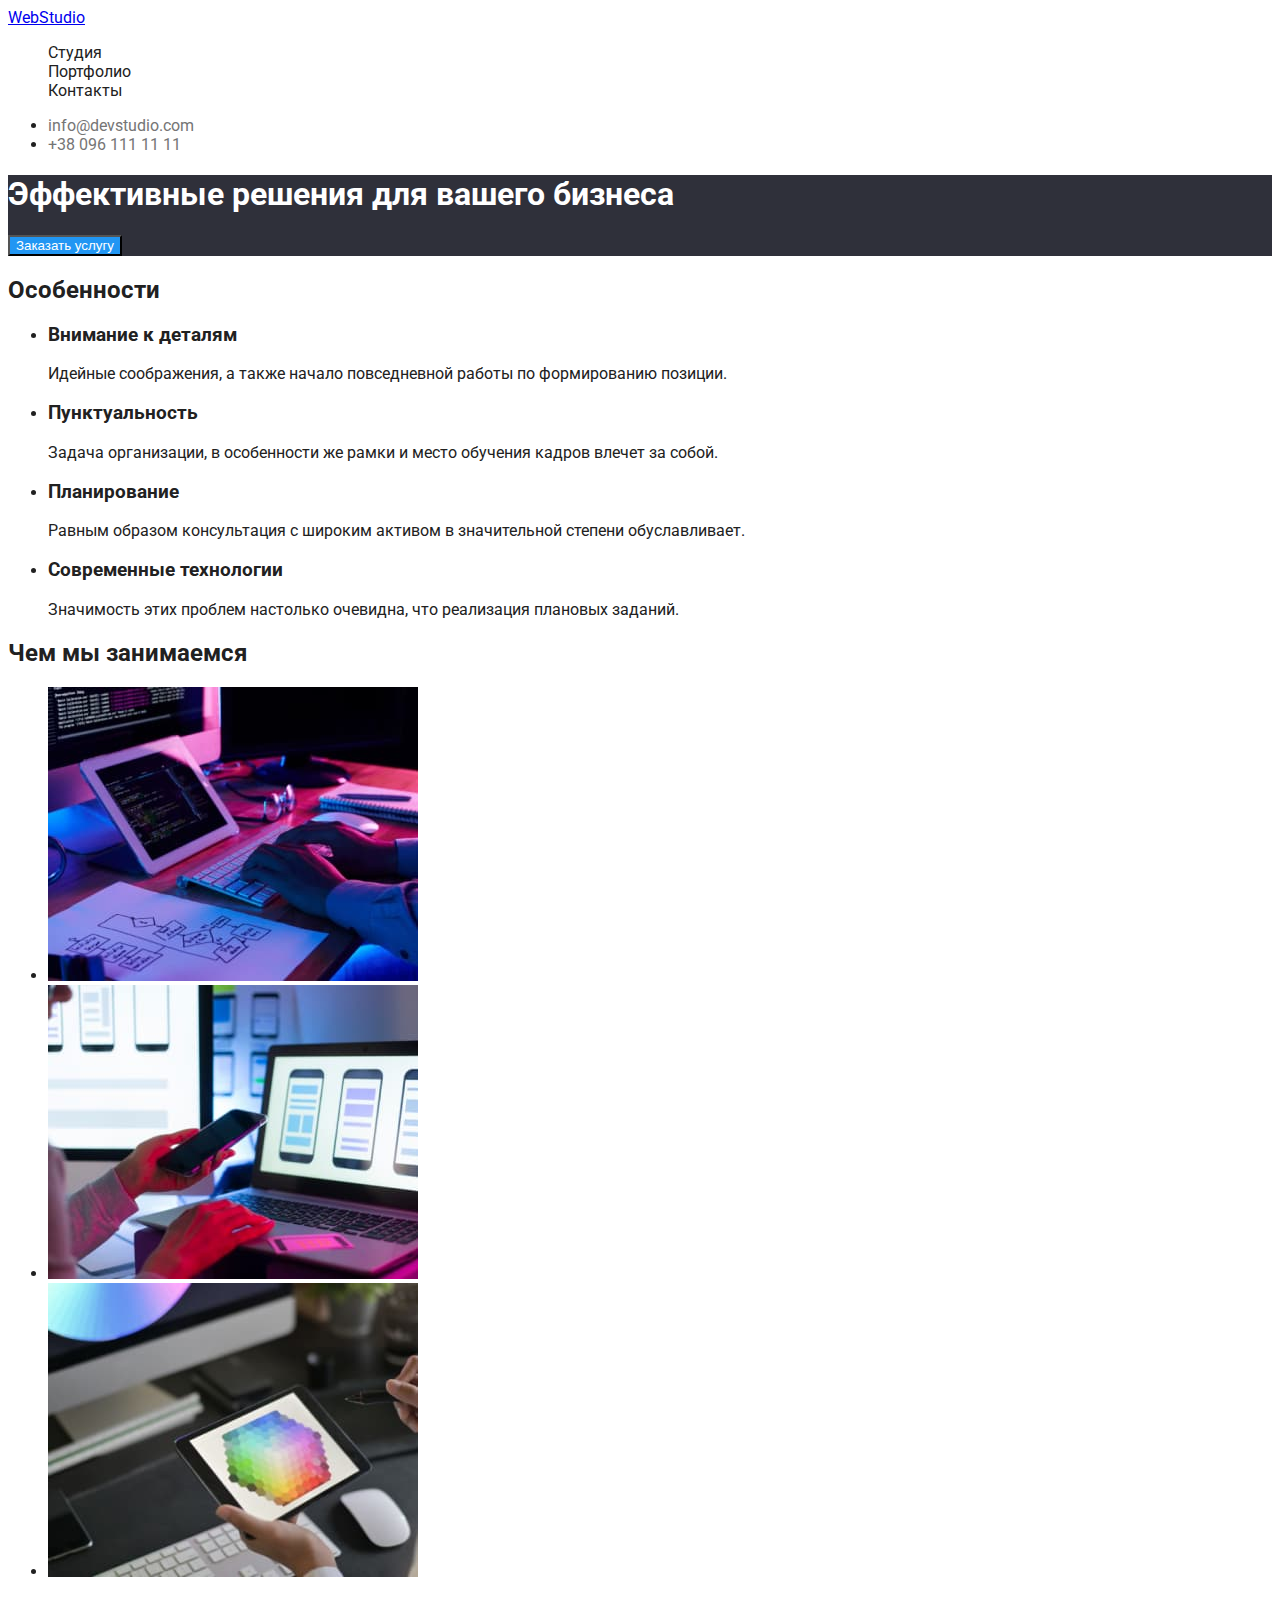
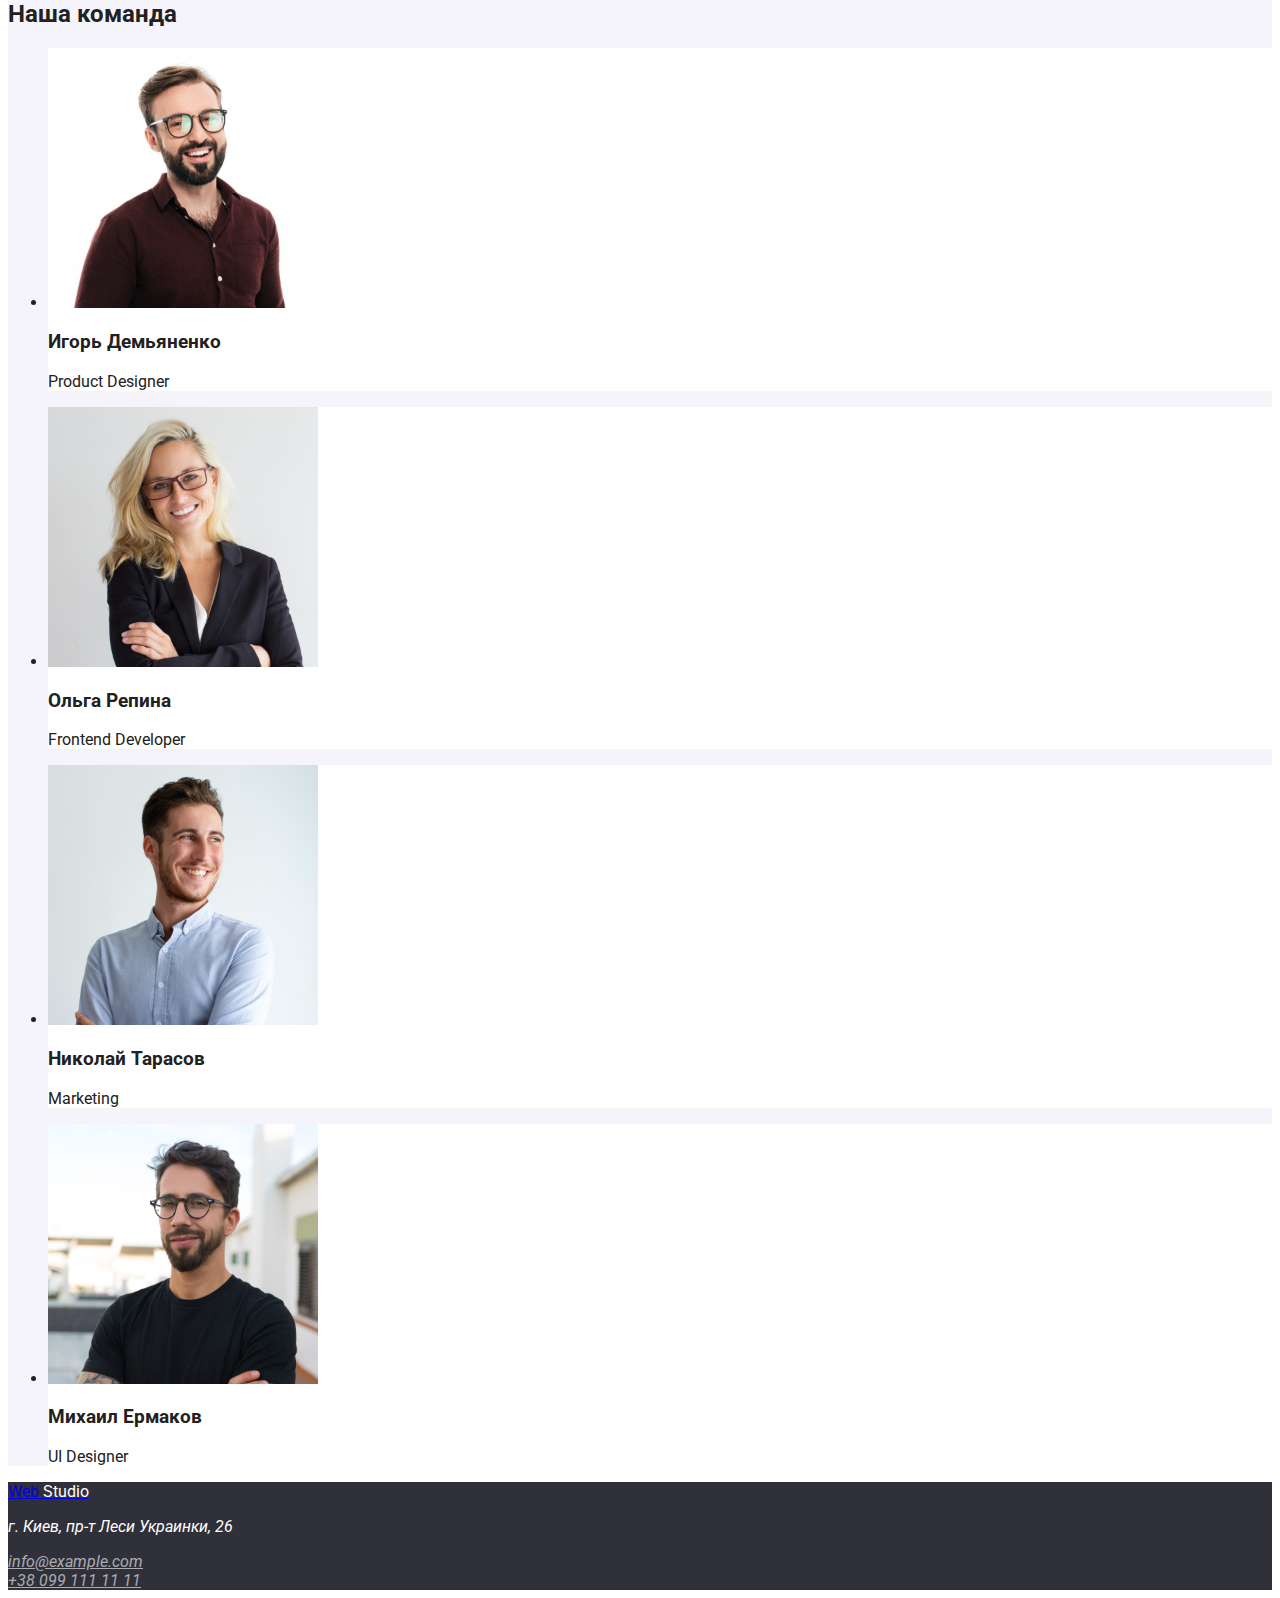
==== index.html @ d4d8de7c "10" ====
<!DOCTYPE html>
<html lang="ru">
  <head>
    <meta charset="UTF-8" />
    <meta http-equiv="X-UA-Compatible" content="IE=edge" />
    <meta name="viewport" content="width=device-width, initial-scale=1.0" />
    <title>Web Studio (Version 2.1)</title>
    <link rel="stylesheet" href="./css/styles.css" />
    <link rel="preconnect" href="https://fonts.googleapis.com" />
    <link rel="preconnect" href="https://fonts.gstatic.com" crossorigin />
    <link
      href="https://fonts.googleapis.com/css2?family=Raleway:wght@700&family=Roboto:wght@400;500;700;900&display=swap"
      rel="stylesheet"
    />
  </head>

  <body>
    <!--Шапка сайта-->
    <header class="header">
      <nav class="nav">
        <a href="./index.html" class="logo"
          >Web<span class="logo-nav">Studio</span></a
        >
        <ul class="site-nav list">
          <li><a href="./index.html" class="link">Студия</a></li>
          <li><a href="./portfolio.html" class="link">Портфолио</a></li>
          <li><a href="" class="link">Контакты</a></li>
        </ul>
      </nav>
      <!--Header contact-->
      <ul class="header-contact list">
        <li>
          <a href="mailto:info@devstudio.com" class="contact"
            >info@devstudio.com</a
          >
        </li>
        <li>
          <a href="tel:+380961111111" class="contact">+38 096 111 11 11</a>
        </li>
      </ul>
    </header>

    <main>
      <!--Герой-->
      <section class="hero">
        <h1 class="hero-title">Эффективные решения для вашего бизнеса</h1>
        <button type="button" class="button hero">Заказать услугу</button>
      </section>
      <!--Особенности-->
      <section>
        <h2>Особенности</h2>
        <ul class="feachers list">
          <li>
            <h3>Внимание к деталям</h3>
            <p>
              Идейные соображения, а также начало повседневной работы по
              формированию позиции.
            </p>
          </li>
          <li>
            <h3>Пунктуальность</h3>
            <p>
              Задача организации, в особенности же рамки и место обучения кадров
              влечет за собой.
            </p>
          </li>
          <li>
            <h3>Планирование</h3>
            <p>
              Равным образом консультация с широким активом в значительной
              степени обуславливает.
            </p>
          </li>
          <li>
            <h3>Современные технологии</h3>
            <p>
              Значимость этих проблем настолько очевидна, что реализация
              плановых заданий.
            </p>
          </li>
        </ul>
      </section>
      <!--Чем мы занимаемся-->
      <section>
        <h2>Чем мы занимаемся</h2>
        <ul class="affair list">
          <li>
            <a href="">
              <img
                src="./images/box1.jpg"
                alt="Разработка сайтов"
                width="370"
                height="294"
              />
            </a>
          </li>
          <li>
            <a href="">
              <img
                src="./images/box2.jpg"
                alt="Разработка мобильных приложений"
                width="370"
                height="294"
              />
            </a>
          </li>
          <li>
            <a href="">
              <img
                src="./images/box3.jpg"
                alt="Веб дизайн"
                width="370"
                height="294"
              />
            </a>
          </li>
        </ul>
      </section>
      <!--Наша команда-->
      <section class="section-team">
        <h2>Наша команда</h2>
        <ul class="team list">
          <li class="team-apart">
            <img
              src="./images/our_team/igor.jpg"
              alt="Игорь Демьяненко"
              width="270"
              height="260"
            />
            <h3>Игорь Демьяненко</h3>
            <p lang="en">Product Designer</p>
          </li>
          <li class="team-apart">
            <img
              src="./images/our_team/olga.jpg"
              alt="Ольга Репина"
              width="270"
              height="260"
            />
            <h3>Ольга Репина</h3>
            <p lang="en">Frontend Developer</p>
          </li>

          <li class="team-apart">
            <img
              src="./images/our_team/nikolai.jpg"
              alt="Николай Тарасов"
              width="270"
              height="260"
            />
            <h3>Николай Тарасов</h3>
            <p lang="en">Marketing</p>
          </li>

          <li class="team-apart">
            <img
              src="./images/our_team/mihail.jpg"
              alt="Михаил Ермаков"
              width="270"
              height="260"
            />
            <h3>Михаил Ермаков</h3>
            <p lang="en">UI Designer</p>
          </li>
        </ul>
      </section>
    </main>

    <footer class="footer">
      <a href="./index.html" class="logo"
        >Web <span class="logo-footer">Studio</span></a
      >

      <address>
        <p class="footer-adress">г. Киев, пр-т Леси Украинки, 26</p>
        <a href="mailto:info@example.com" class="footer-contact"
          >info@example.com</a
        >
        <br />
        <a href="tel:+380991111111" class="footer-contact">+38 099 111 11 11</a>
      </address>
    </footer>
  </body>
</html>
---- css/styles.css ----
:root{
    --primary-background-color: #ffffff;
    --alternative-background-color: #2F303A;
    --acccent-background-color:#F5F4FA;
    --primary-text-color: #212121;
    --title-text-color: #757575;
    --alternative-text-color: rgba(255, 255, 255, 0.6);
    --accent-color: #2196F3;
}

body{
    background-color: var(--primary-background-color);
    color: var(--primary-text-color);
    font-family: 'Raleway', sans-serif;
    font-family: 'Roboto', sans-serif;
}

/* ul{
    list-style: none;
}

a{
    text-decoration: none
}

p{
    color: var(--title-text-color);
} 

/* Site-nav */
.nav.logo{
        font-family: 'Raleway';
        color: var(--accent-color);
}

.nav.logo-nav{
color: var(--primary-text-color);
}

.site-nav .link{
color: var(--primary-text-color);
    text-decoration: none;
}

.site-nav .link:hover,
.site-nav .link:focus{
color: var(--accent-color);
}

.nav 

.list{
    list-style: none;
}
/* Header contact */

.header-contact .contact{
    color: var(--title-text-color);
        text-decoration: none;
}

.header-contact .contact:hover,
.header-contact .contact:focus{
color: var(--accent-color);
}

/* Hero */
.hero{
    background-color: var(--alternative-background-color);
}

.hero-title{
    color: var(--primary-background-color);
}

/* Buttons */

.button{

}

.button.hero{
    color: var(--primary-background-color);
    background-color: var(--accent-color);
}

.button.hero:hover,
.button.hero:focus{
cursor: pointer;
}

.button.portfolio{
    background-color: var(--acccent-background-color);
}

.button.portfolio:hover,
.button.portfolio:focus{
cursor: pointer;
background-color: var(--accent-color);
}

/* Our team */
.section-team{
    background-color: var(--acccent-background-color);
}

.team-apart{
    background-color: var(--primary-background-color);
}

/* Footer */

.footer{
    background-color: var(--alternative-background-color);
}

.logo-footer{
    color: var(--primary-background-color);
}

.footer-adress{
    color: var(--primary-background-color);
}

.footer-contact{
        color: var(--alternative-text-color);
}
.footer-contact:hover{
    color: var(--accent-color);
}
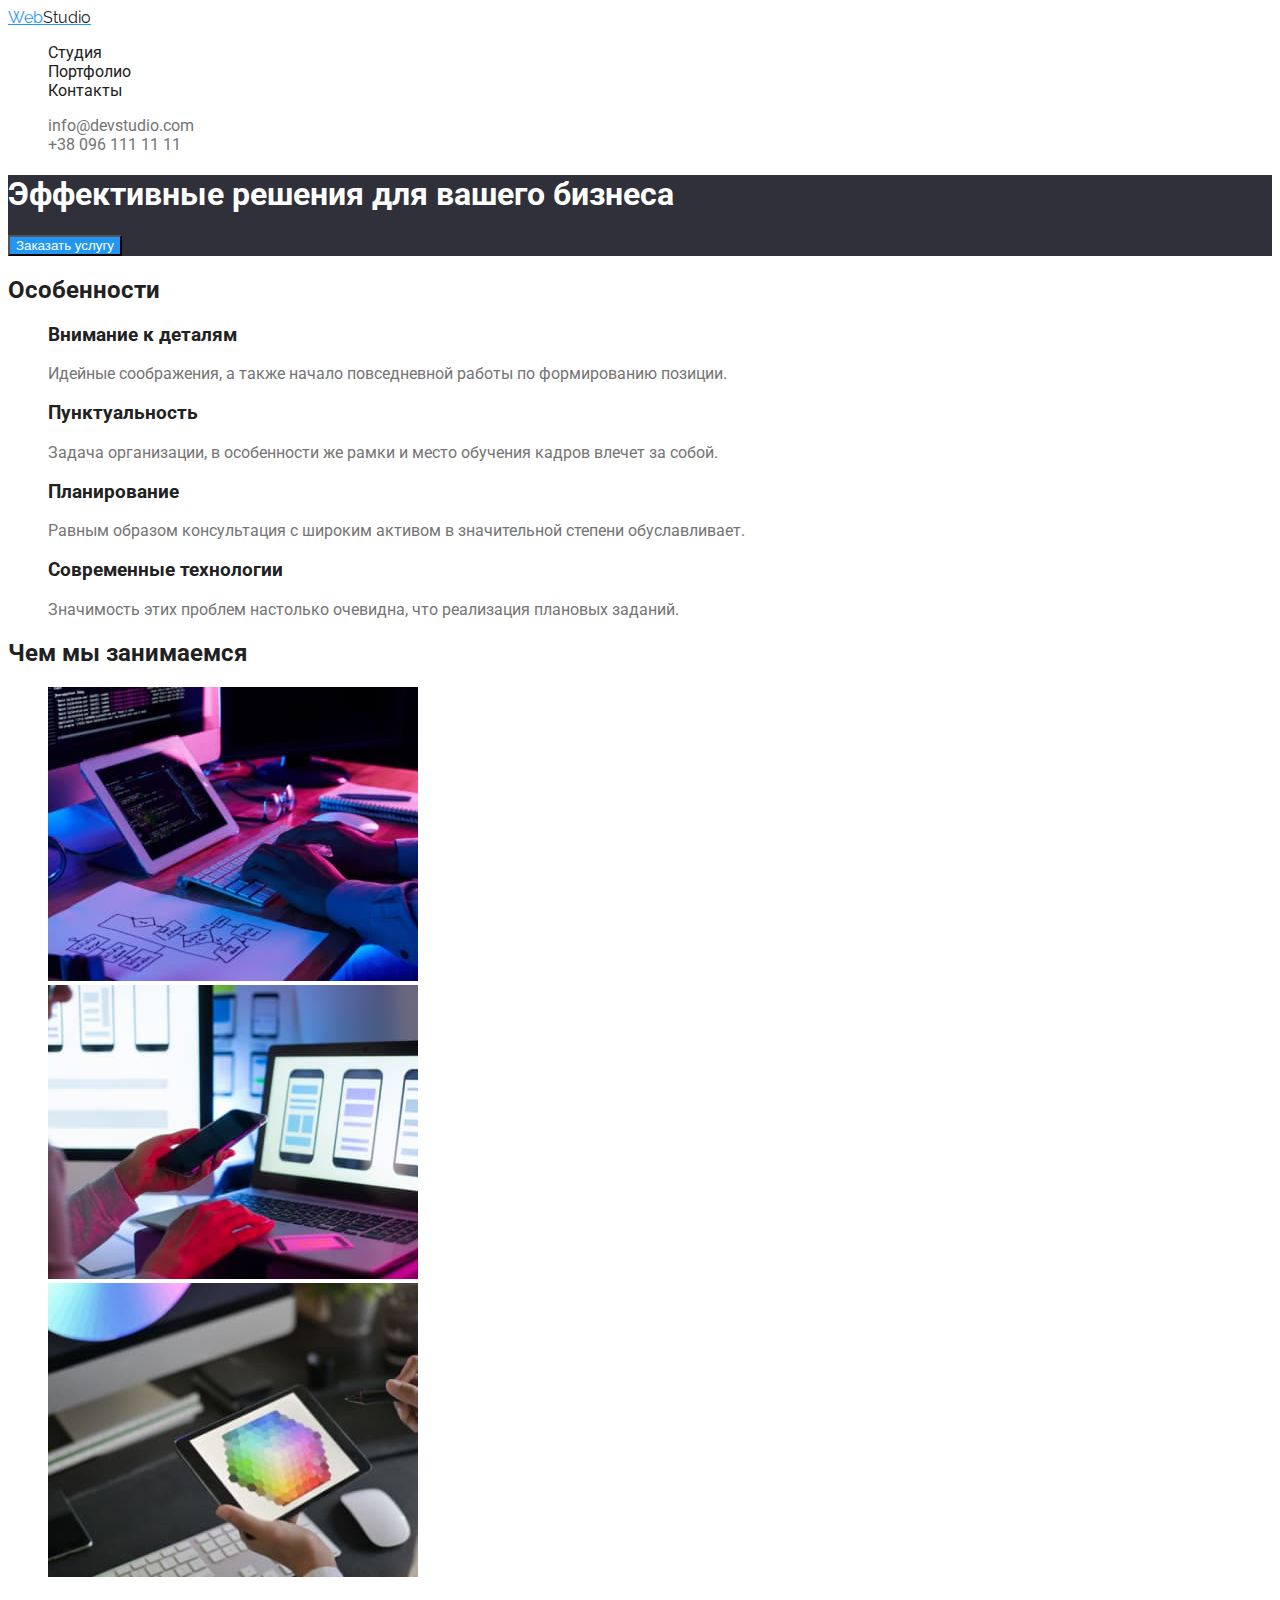
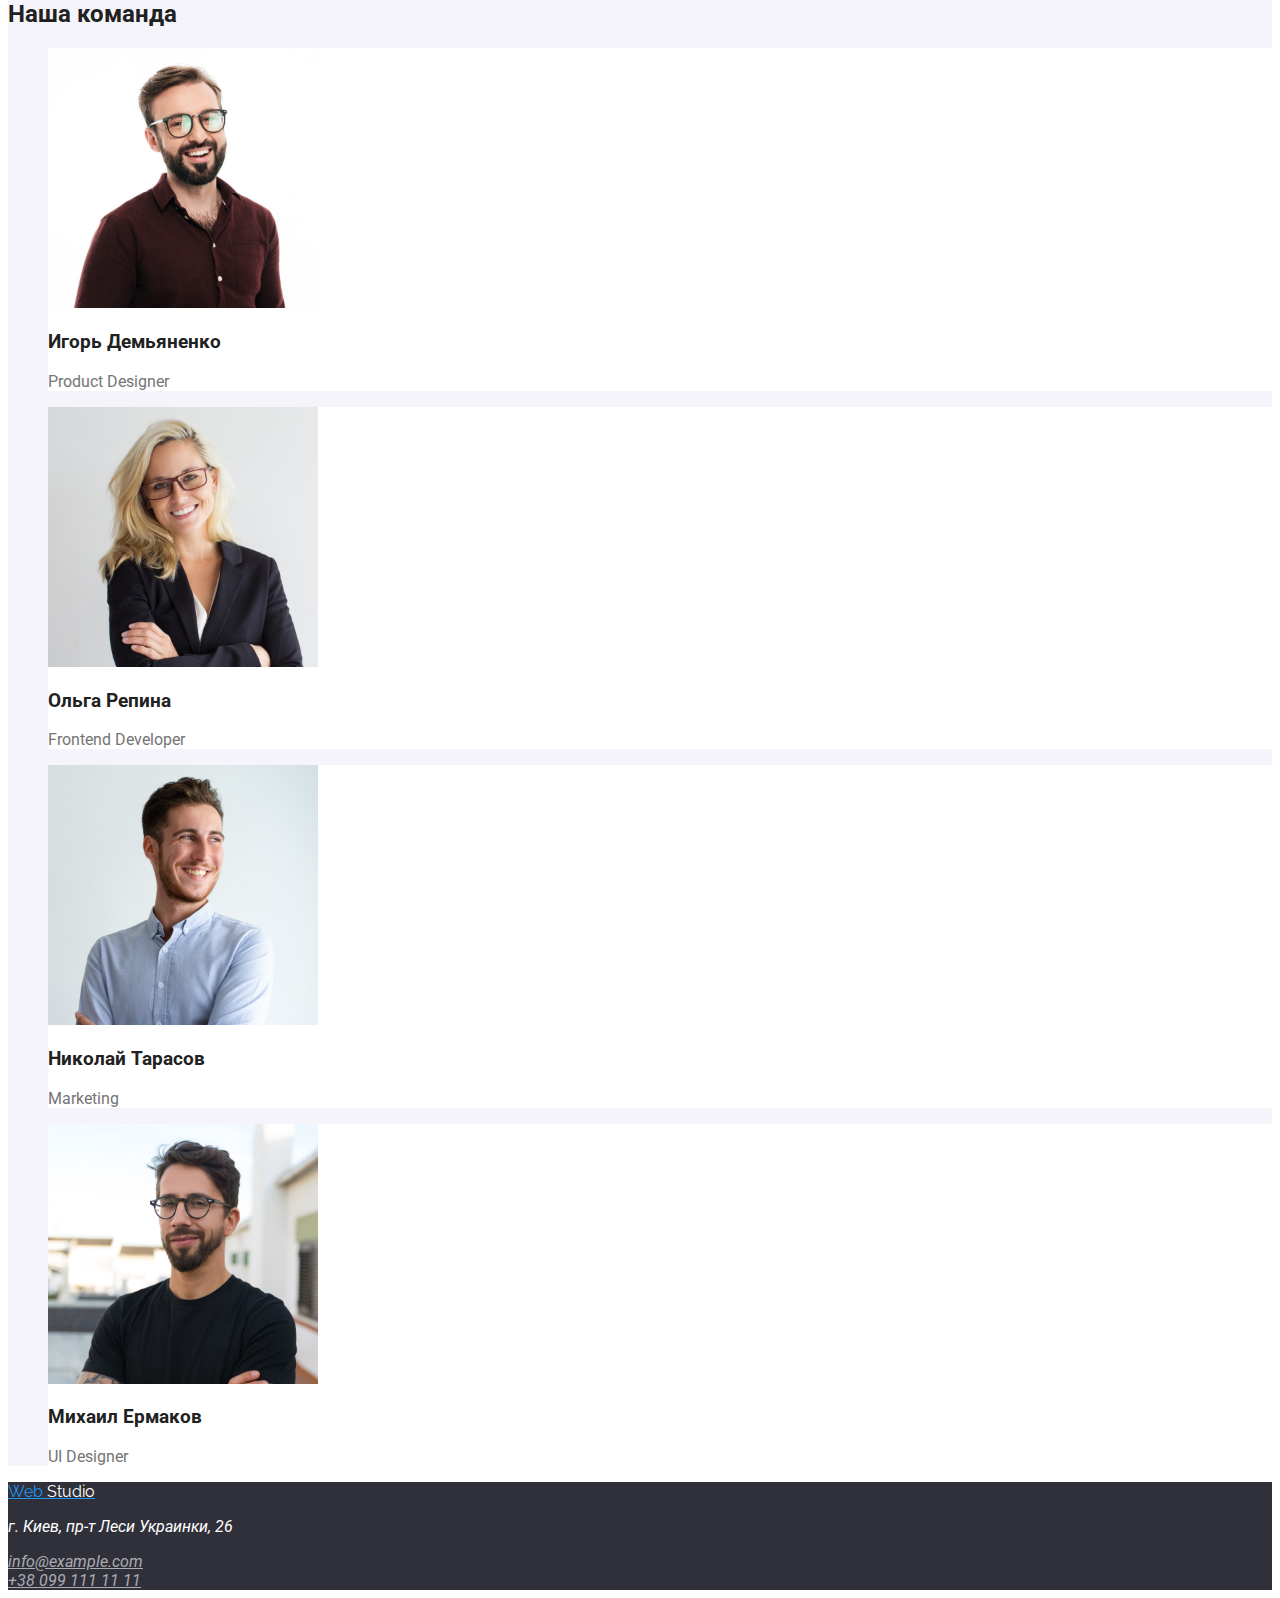
==== commit ee49f5dc: "11" ====
--- a/index.html
+++ b/index.html
@@ -47,33 +47,33 @@
         <button type="button" class="button hero">Заказать услугу</button>
       </section>
       <!--Особенности-->
-      <section>
-        <h2>Особенности</h2>
+      <section class="section">
+        <h2 class="section-title">Особенности</h2>
         <ul class="feachers list">
           <li>
             <h3>Внимание к деталям</h3>
-            <p>
+            <p class="ident-title">
               Идейные соображения, а также начало повседневной работы по
               формированию позиции.
             </p>
           </li>
           <li>
             <h3>Пунктуальность</h3>
-            <p>
+            <p class="ident-title">
               Задача организации, в особенности же рамки и место обучения кадров
               влечет за собой.
             </p>
           </li>
           <li>
             <h3>Планирование</h3>
-            <p>
+            <p class="ident-title">
               Равным образом консультация с широким активом в значительной
               степени обуславливает.
             </p>
           </li>
           <li>
             <h3>Современные технологии</h3>
-            <p>
+            <p class="ident-title">
               Значимость этих проблем настолько очевидна, что реализация
               плановых заданий.
             </p>
@@ -81,8 +81,8 @@
         </ul>
       </section>
       <!--Чем мы занимаемся-->
-      <section>
-        <h2>Чем мы занимаемся</h2>
+      <section class="section">
+        <h2 class="section-title">Чем мы занимаемся</h2>
         <ul class="affair list">
           <li>
             <a href="">
@@ -117,8 +117,8 @@
         </ul>
       </section>
       <!--Наша команда-->
-      <section class="section-team">
-        <h2>Наша команда</h2>
+      <section class="section team">
+        <h2 class="section-title">Наша команда</h2>
         <ul class="team list">
           <li class="team-apart">
             <img
@@ -128,7 +128,7 @@
               height="260"
             />
             <h3>Игорь Демьяненко</h3>
-            <p lang="en">Product Designer</p>
+            <p lang="en" class="ident-title">Product Designer</p>
           </li>
           <li class="team-apart">
             <img
@@ -138,7 +138,7 @@
               height="260"
             />
             <h3>Ольга Репина</h3>
-            <p lang="en">Frontend Developer</p>
+            <p lang="en" class="ident-title">Frontend Developer</p>
           </li>
 
           <li class="team-apart">
@@ -149,7 +149,7 @@
               height="260"
             />
             <h3>Николай Тарасов</h3>
-            <p lang="en">Marketing</p>
+            <p lang="en" class="ident-title">Marketing</p>
           </li>
 
           <li class="team-apart">
@@ -160,7 +160,7 @@
               height="260"
             />
             <h3>Михаил Ермаков</h3>
-            <p lang="en">UI Designer</p>
+            <p lang="en" class="ident-title">UI Designer</p>
           </li>
         </ul>
       </section>
--- a/css/styles.css
+++ b/css/styles.css
@@ -15,25 +15,14 @@
     font-family: 'Roboto', sans-serif;
 }
 
-/* ul{
-    list-style: none;
+
+/* Site-nav */
+.logo{
+    font-family: 'Raleway';
+    color: var(--accent-color);
 }
 
-a{
-    text-decoration: none
-}
-
-p{
-    color: var(--title-text-color);
-} 
-
-/* Site-nav */
-.nav.logo{
-        font-family: 'Raleway';
-        color: var(--accent-color);
-}
-
-.nav.logo-nav{
+.logo-nav{
 color: var(--primary-text-color);
 }
 
@@ -47,8 +36,6 @@
 color: var(--accent-color);
 }
 
-.nav 
-
 .list{
     list-style: none;
 }
@@ -56,7 +43,7 @@
 
 .header-contact .contact{
     color: var(--title-text-color);
-        text-decoration: none;
+    text-decoration: none;
 }
 
 .header-contact .contact:hover,
@@ -74,10 +61,6 @@
 }
 
 /* Buttons */
-
-.button{
-
-}
 
 .button.hero{
     color: var(--primary-background-color);
@@ -99,8 +82,13 @@
 background-color: var(--accent-color);
 }
 
+/* Body */
+.ident-title {
+    color: var(--title-text-color);
+}
+
 /* Our team */
-.section-team{
+.section.team{
     background-color: var(--acccent-background-color);
 }
 
@@ -109,7 +97,6 @@
 }
 
 /* Footer */
-
 .footer{
     background-color: var(--alternative-background-color);
 }
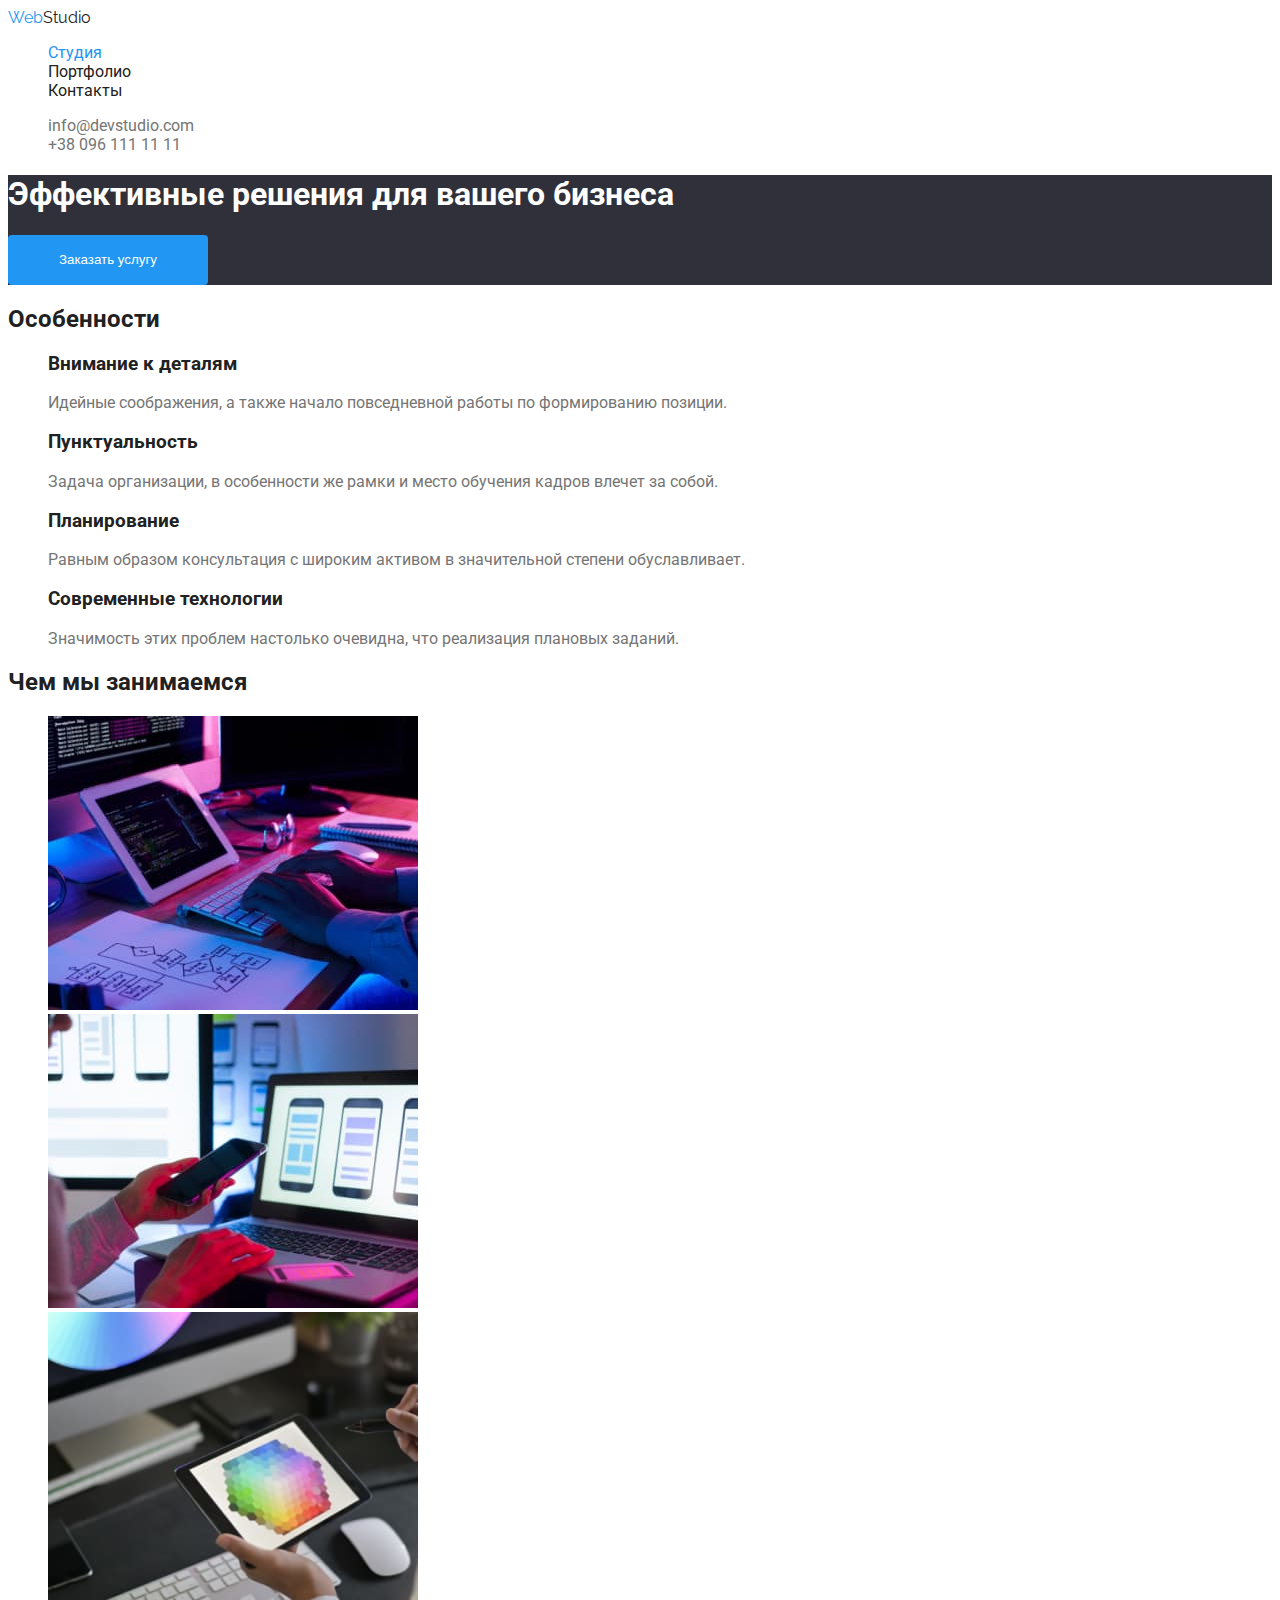
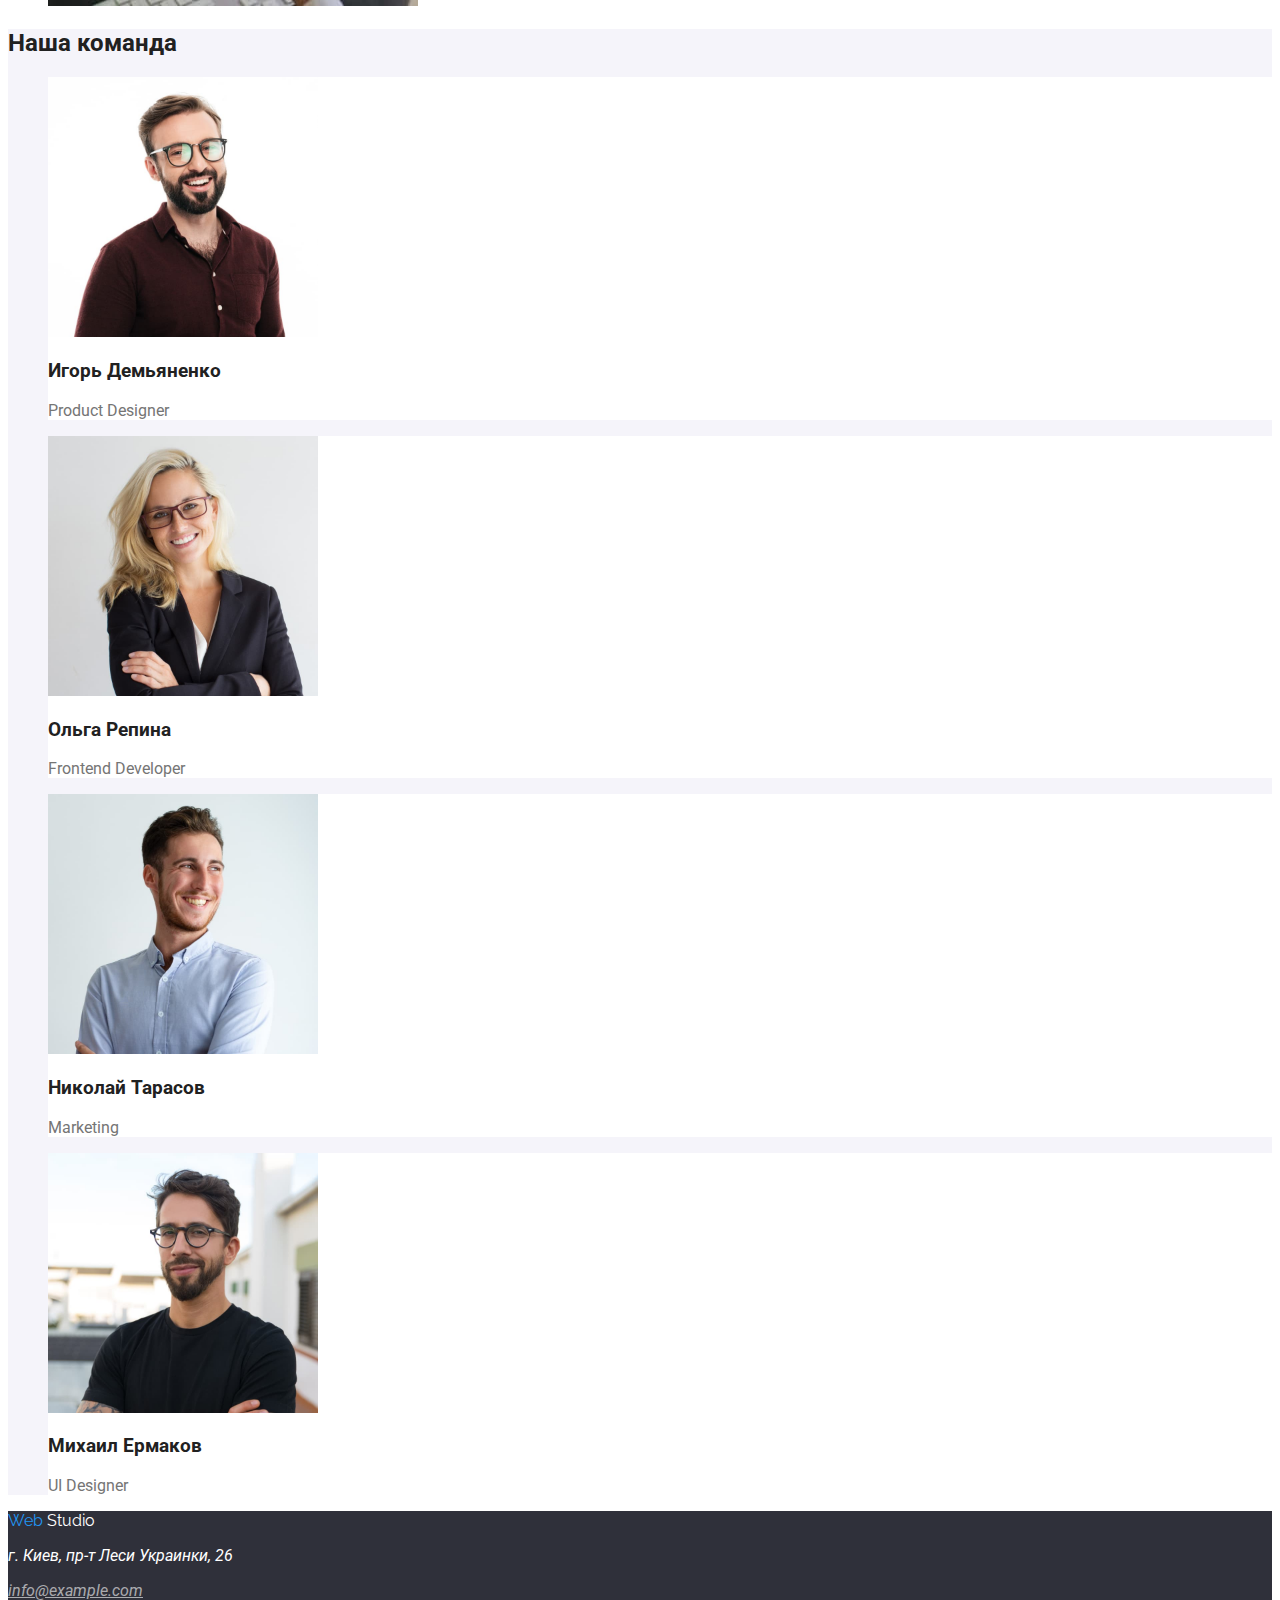
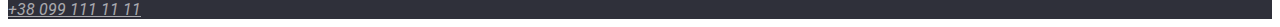
==== commit e5eff985: "14" ====
--- a/index.html
+++ b/index.html
@@ -22,7 +22,7 @@
           >Web<span class="logo-nav">Studio</span></a
         >
         <ul class="site-nav list">
-          <li><a href="./index.html" class="link">Студия</a></li>
+          <li><a href="./index.html" class="link current">Студия</a></li>
           <li><a href="./portfolio.html" class="link">Портфолио</a></li>
           <li><a href="" class="link">Контакты</a></li>
         </ul>
--- a/css/styles.css
+++ b/css/styles.css
@@ -6,6 +6,9 @@
     --title-text-color: #757575;
     --alternative-text-color: rgba(255, 255, 255, 0.6);
     --accent-color: #2196F3;
+    --button-hero-shadow: (0px 4px 4px rgba(0, 0, 0, 0.15));
+    --button-portfolio-shadow: drop-shadow(0px 4px 4px rgba(0, 0, 0, 0.25));
+    --button-accent-color:#188CE8;
 }
 
 body{
@@ -19,7 +22,9 @@
 /* Site-nav */
 .logo{
     font-family: 'Raleway';
+    text-decoration: none;
     color: var(--accent-color);
+
 }
 
 .logo-nav{
@@ -27,8 +32,12 @@
 }
 
 .site-nav .link{
-color: var(--primary-text-color);
+    color: var(--primary-text-color);
     text-decoration: none;
+}
+
+.site-nav .link.current{
+    color: var(--accent-color);
 }
 
 .site-nav .link:hover,
@@ -62,25 +71,76 @@
 
 /* Buttons */
 
+.button{
+    border-color: transparent;
+    border-radius: 4px;
+}
+
 .button.hero{
+    width: 200px;
+    height: 50px;
+    left: 700px;
+    top: 430px;
     color: var(--primary-background-color);
     background-color: var(--accent-color);
+    box-shadow: var(--button-hero-shadow);
+    
 }
 
 .button.hero:hover,
 .button.hero:focus{
-cursor: pointer;
+    background-color: var(--button-accent-color);
+    cursor: pointer;
 }
 
 .button.portfolio{
     background-color: var(--acccent-background-color);
+    color: var(--primary-text-color);
 }
 
 .button.portfolio:hover,
 .button.portfolio:focus{
-cursor: pointer;
-background-color: var(--accent-color);
+    background-color: var(--accent-color);
+    color: var(--primary-background-color);
+    cursor: pointer;
 }
+
+.button.all{
+    width: 73px;
+    height: 38px;
+    left: 495px;
+    top: 174px;
+}
+
+.button.site{
+    width: 128px;
+    height: 38px;
+    left: 576px;
+    top: 174px;
+}
+
+.button.app{
+    width: 145px;
+    height: 38px;
+    left: 712px;
+    top: 174px;
+    filter: var(--button-portfolio-shadow);
+}
+
+.button.design{
+    width: 103px;
+    height: 38px;
+    left: 865px;
+    top: 174px;
+}
+
+.button.marketing{
+    width: 130px;
+    height: 38px;
+    left: 976px;
+    top: 174px;;
+}
+
 
 /* Body */
 .ident-title {
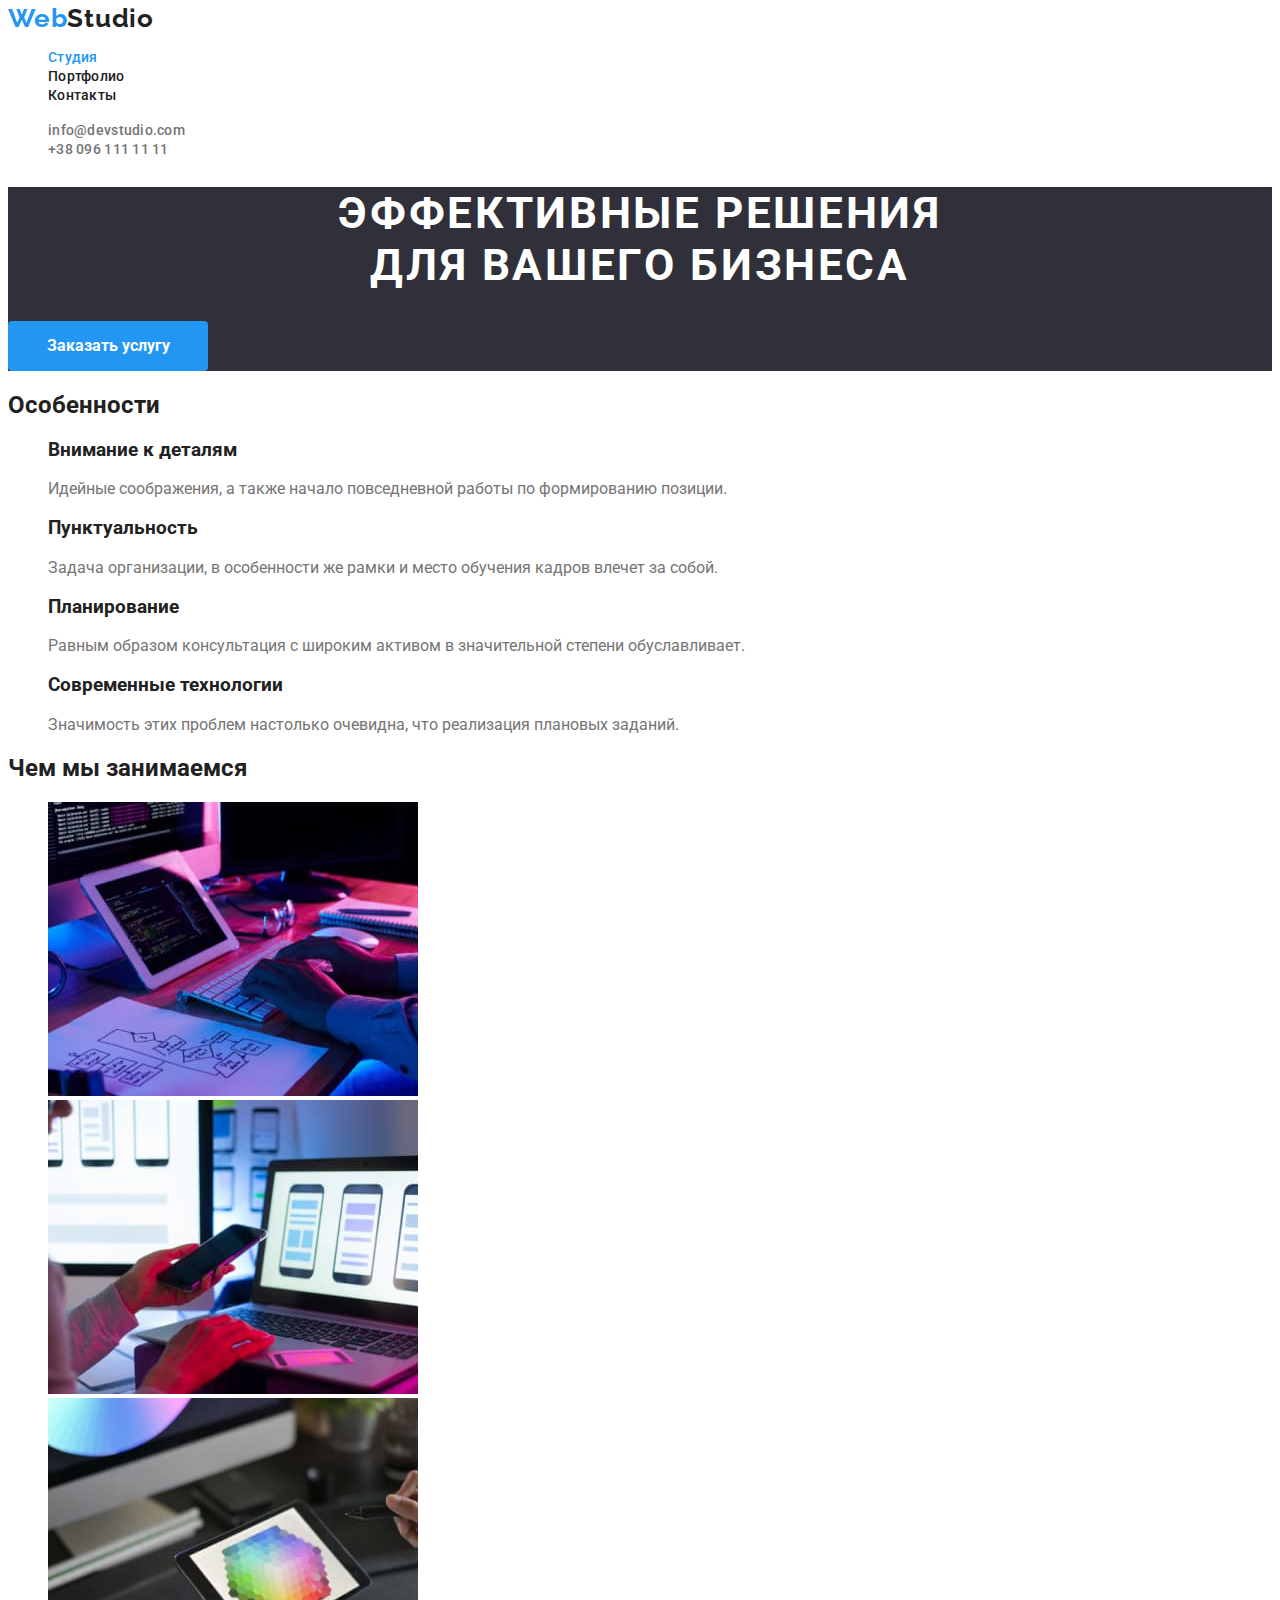
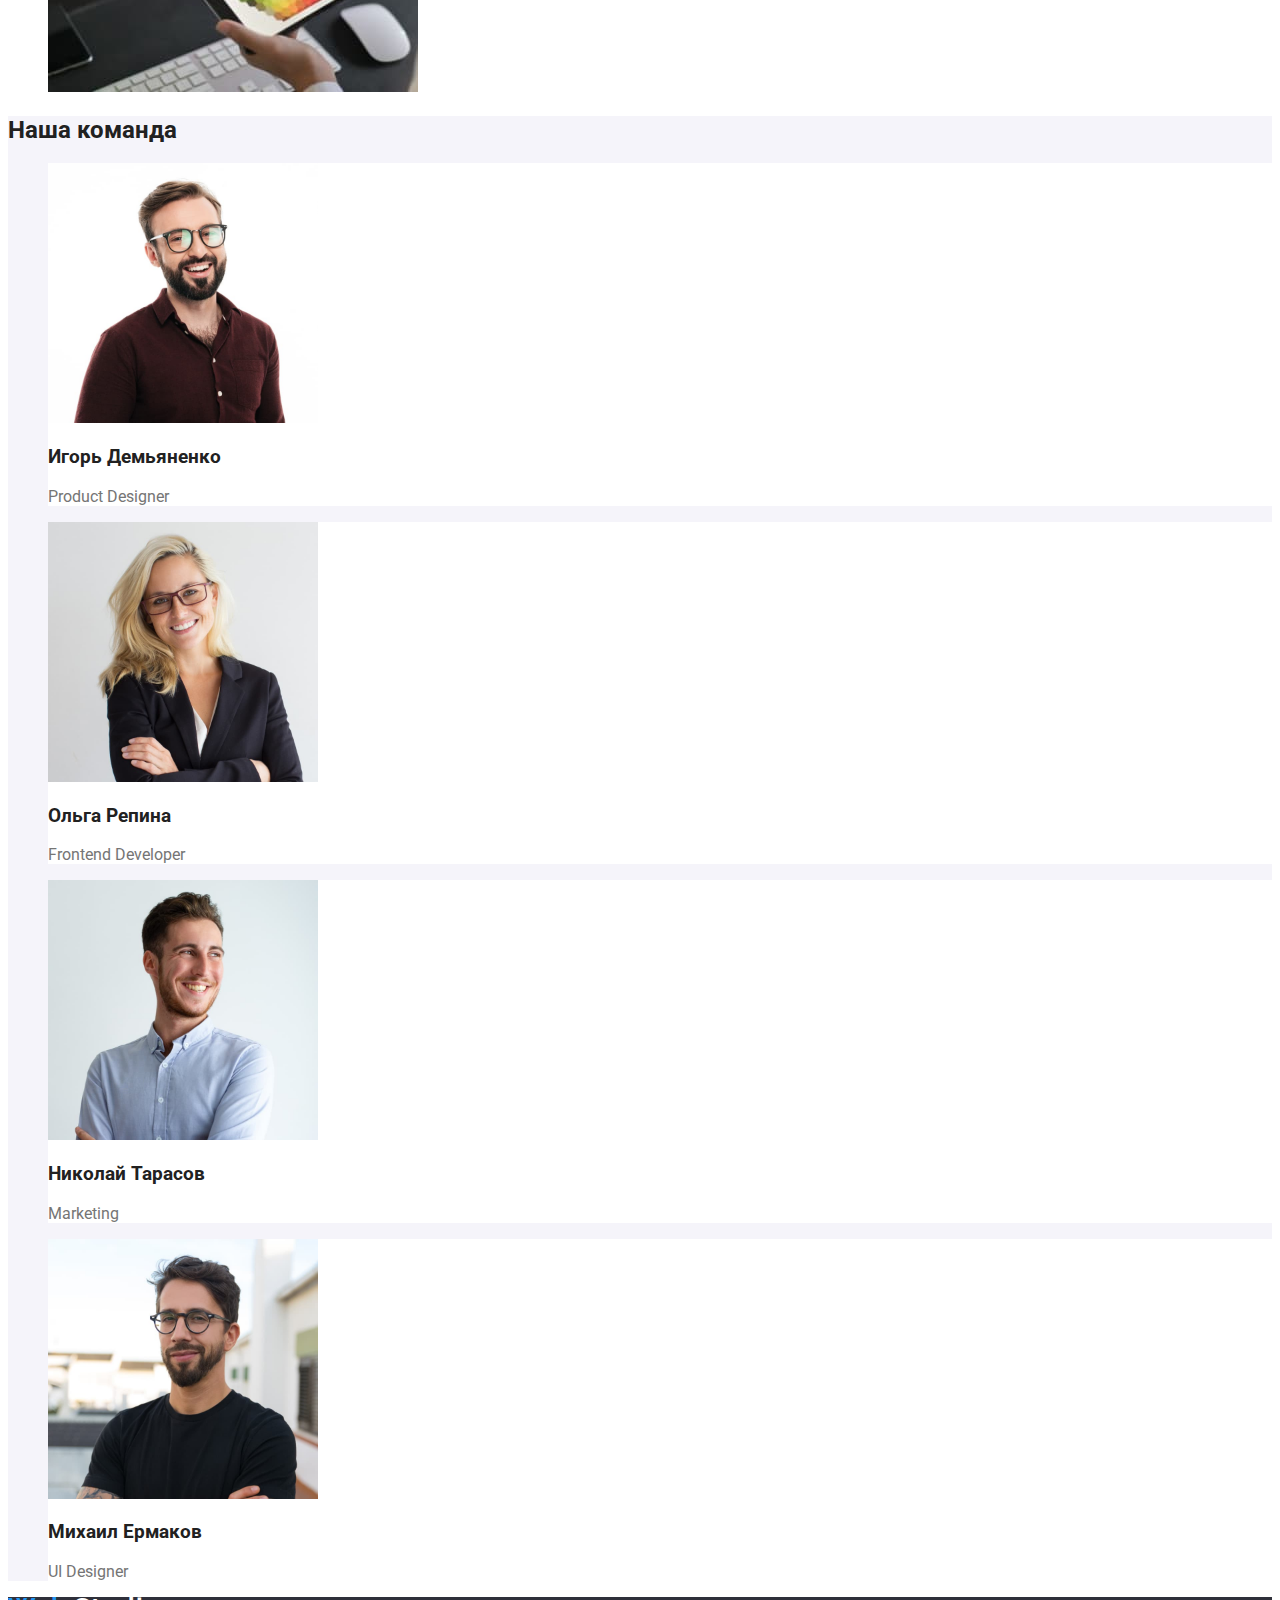
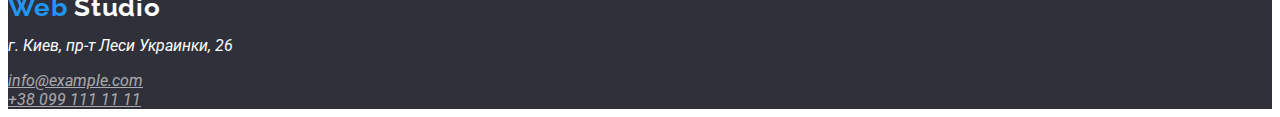
==== commit ffa0c640: "16" ====
--- a/index.html
+++ b/index.html
@@ -5,13 +5,13 @@
     <meta http-equiv="X-UA-Compatible" content="IE=edge" />
     <meta name="viewport" content="width=device-width, initial-scale=1.0" />
     <title>Web Studio (Version 2.1)</title>
-    <link rel="stylesheet" href="./css/styles.css" />
     <link rel="preconnect" href="https://fonts.googleapis.com" />
     <link rel="preconnect" href="https://fonts.gstatic.com" crossorigin />
     <link
-      href="https://fonts.googleapis.com/css2?family=Raleway:wght@700&family=Roboto:wght@400;500;700;900&display=swap"
+      href="https://fonts.googleapis.com/css2?family=Raleway:wght@700&family=Roboto:ital,wght@0,500;0,700;0,900;1,400&display=swap"
       rel="stylesheet"
     />
+    <link rel="stylesheet" href="./css/styles.css" />
   </head>
 
   <body>
@@ -43,8 +43,13 @@
     <main>
       <!--Герой-->
       <section class="hero">
-        <h1 class="hero-title">Эффективные решения для вашего бизнеса</h1>
-        <button type="button" class="button hero">Заказать услугу</button>
+        <h1 class="hero-title">
+          Эффективные решения <br />
+          для вашего бизнеса
+        </h1>
+        <a href="#"
+          ><button type="button" class="button hero">Заказать услугу</button></a
+        >
       </section>
       <!--Особенности-->
       <section class="section">
--- a/css/styles.css
+++ b/css/styles.css
@@ -8,20 +8,30 @@
     --accent-color: #2196F3;
     --button-hero-shadow: (0px 4px 4px rgba(0, 0, 0, 0.15));
     --button-portfolio-shadow: drop-shadow(0px 4px 4px rgba(0, 0, 0, 0.25));
+    --button-portfolio-shadow-active: 0px 3px 1px rgba(0, 0, 0, 0.1),
+        0px 1px 2px rgba(0, 0, 0, 0.08),
+        0px 2px 2px rgba(0, 0, 0, 0.12);
     --button-accent-color:#188CE8;
-}
+    --font-family-primary: 'Roboto';
+}
+
+/* Base */
 
 body{
+    font-family: var(--font-family-primary);
+    font-weight: 400;
     background-color: var(--primary-background-color);
     color: var(--primary-text-color);
-    font-family: 'Raleway', sans-serif;
-    font-family: 'Roboto', sans-serif;
 }
 
 
 /* Site-nav */
 .logo{
     font-family: 'Raleway';
+    font-weight: 700;
+    font-size: 26px;
+    line-height: 0.84;
+    letter-spacing: 0.03em;
     text-decoration: none;
     color: var(--accent-color);
 
@@ -32,8 +42,12 @@
 }
 
 .site-nav .link{
+    font-weight: 500;
+    font-size: 14px;
+    line-height: 0.875;
+    letter-spacing: 0.02em;
+    text-decoration: none;
     color: var(--primary-text-color);
-    text-decoration: none;
 }
 
 .site-nav .link.current{
@@ -51,8 +65,12 @@
 /* Header contact */
 
 .header-contact .contact{
+    font-weight: 500;
+    font-size: 14px;
+    line-height: 0.875;
+    letter-spacing: 0.02em;
+    text-decoration: none;
     color: var(--title-text-color);
-    text-decoration: none;
 }
 
 .header-contact .contact:hover,
@@ -66,6 +84,11 @@
 }
 
 .hero-title{
+    font-size: 44px;
+    line-height: 0.73x;
+    text-align: center;
+    letter-spacing: 0.06em;
+    text-transform: uppercase;
     color: var(--primary-background-color);
 }
 
@@ -81,10 +104,16 @@
     height: 50px;
     left: 700px;
     top: 430px;
+
+    font-family: var(--font-family-primary);
+    font-weight: 700;
+    font-size: 16px;
+    line-height: 0.53;
+    align-items: center;
+    text-align: center;
     color: var(--primary-background-color);
     background-color: var(--accent-color);
     box-shadow: var(--button-hero-shadow);
-    
 }
 
 .button.hero:hover,
@@ -103,6 +132,7 @@
     background-color: var(--accent-color);
     color: var(--primary-background-color);
     cursor: pointer;
+    box-shadow: var(--button-portfolio-shadow-active)
 }
 
 .button.all{
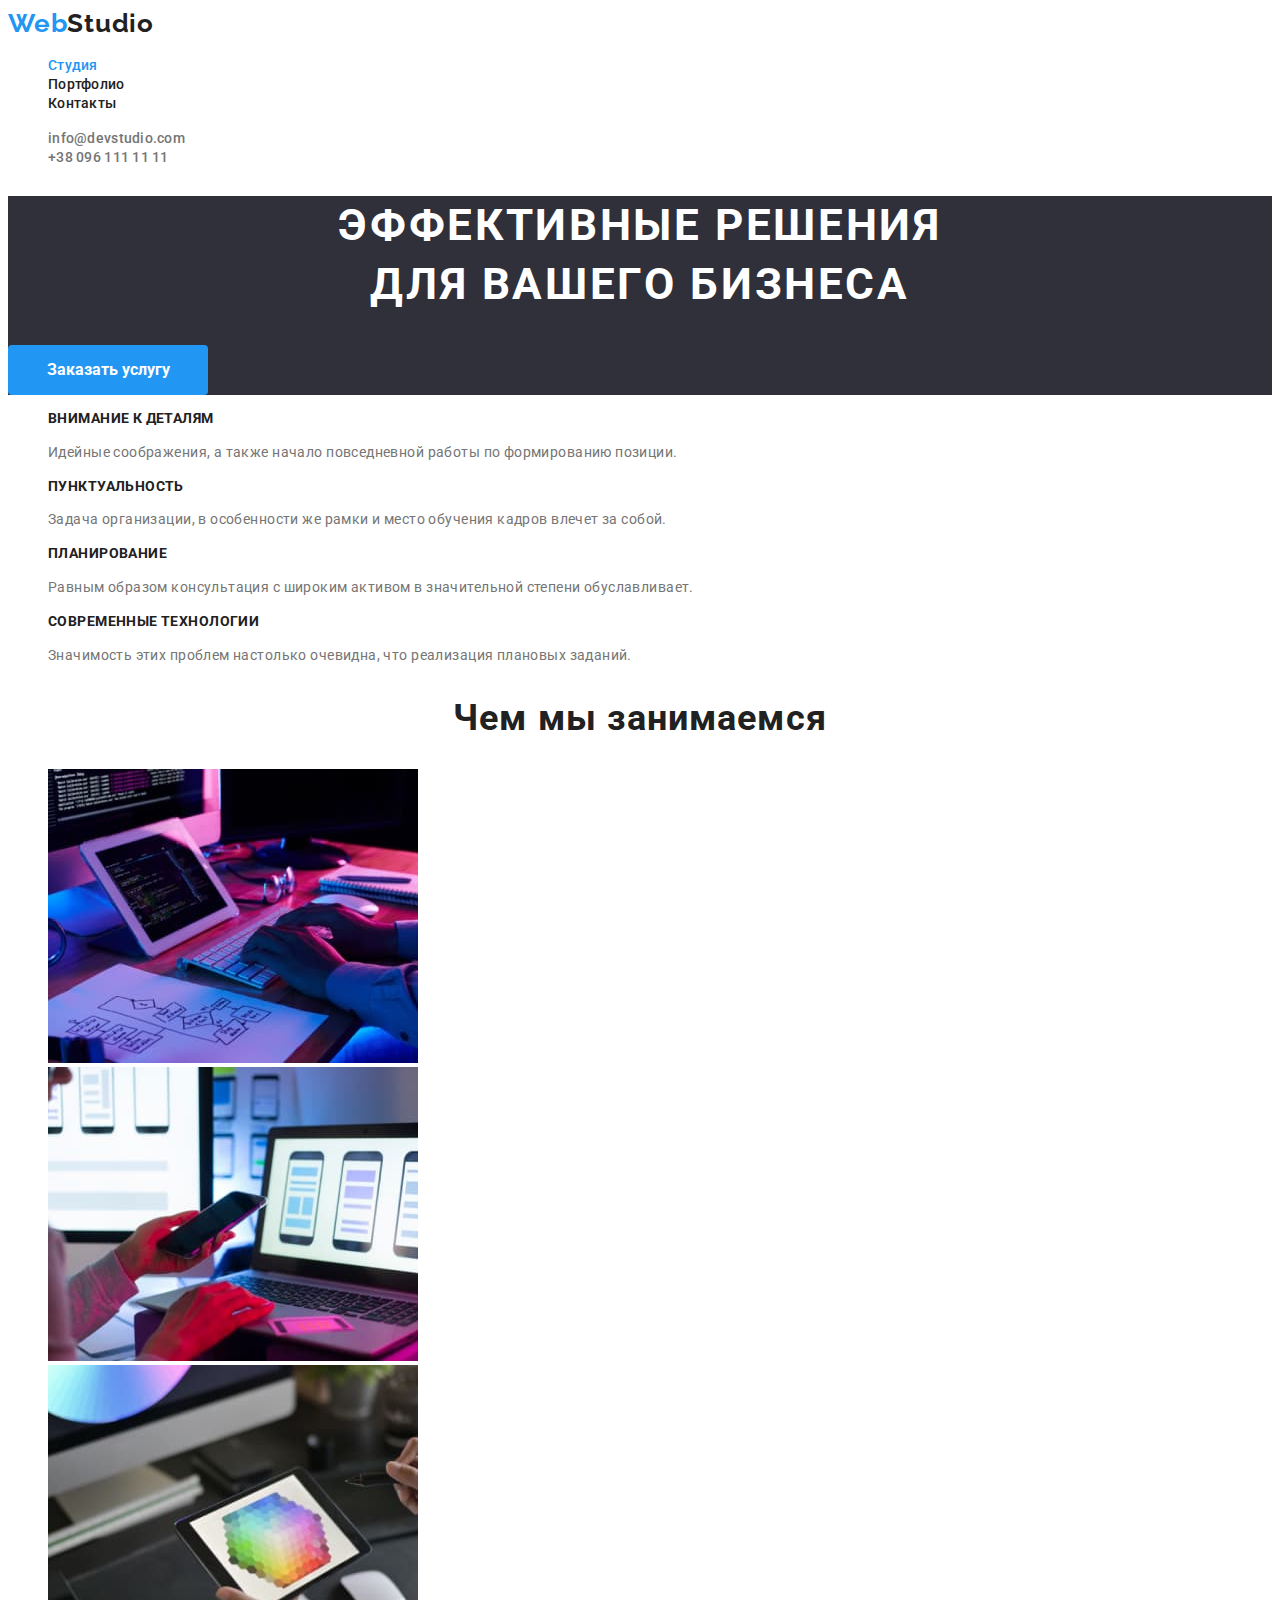
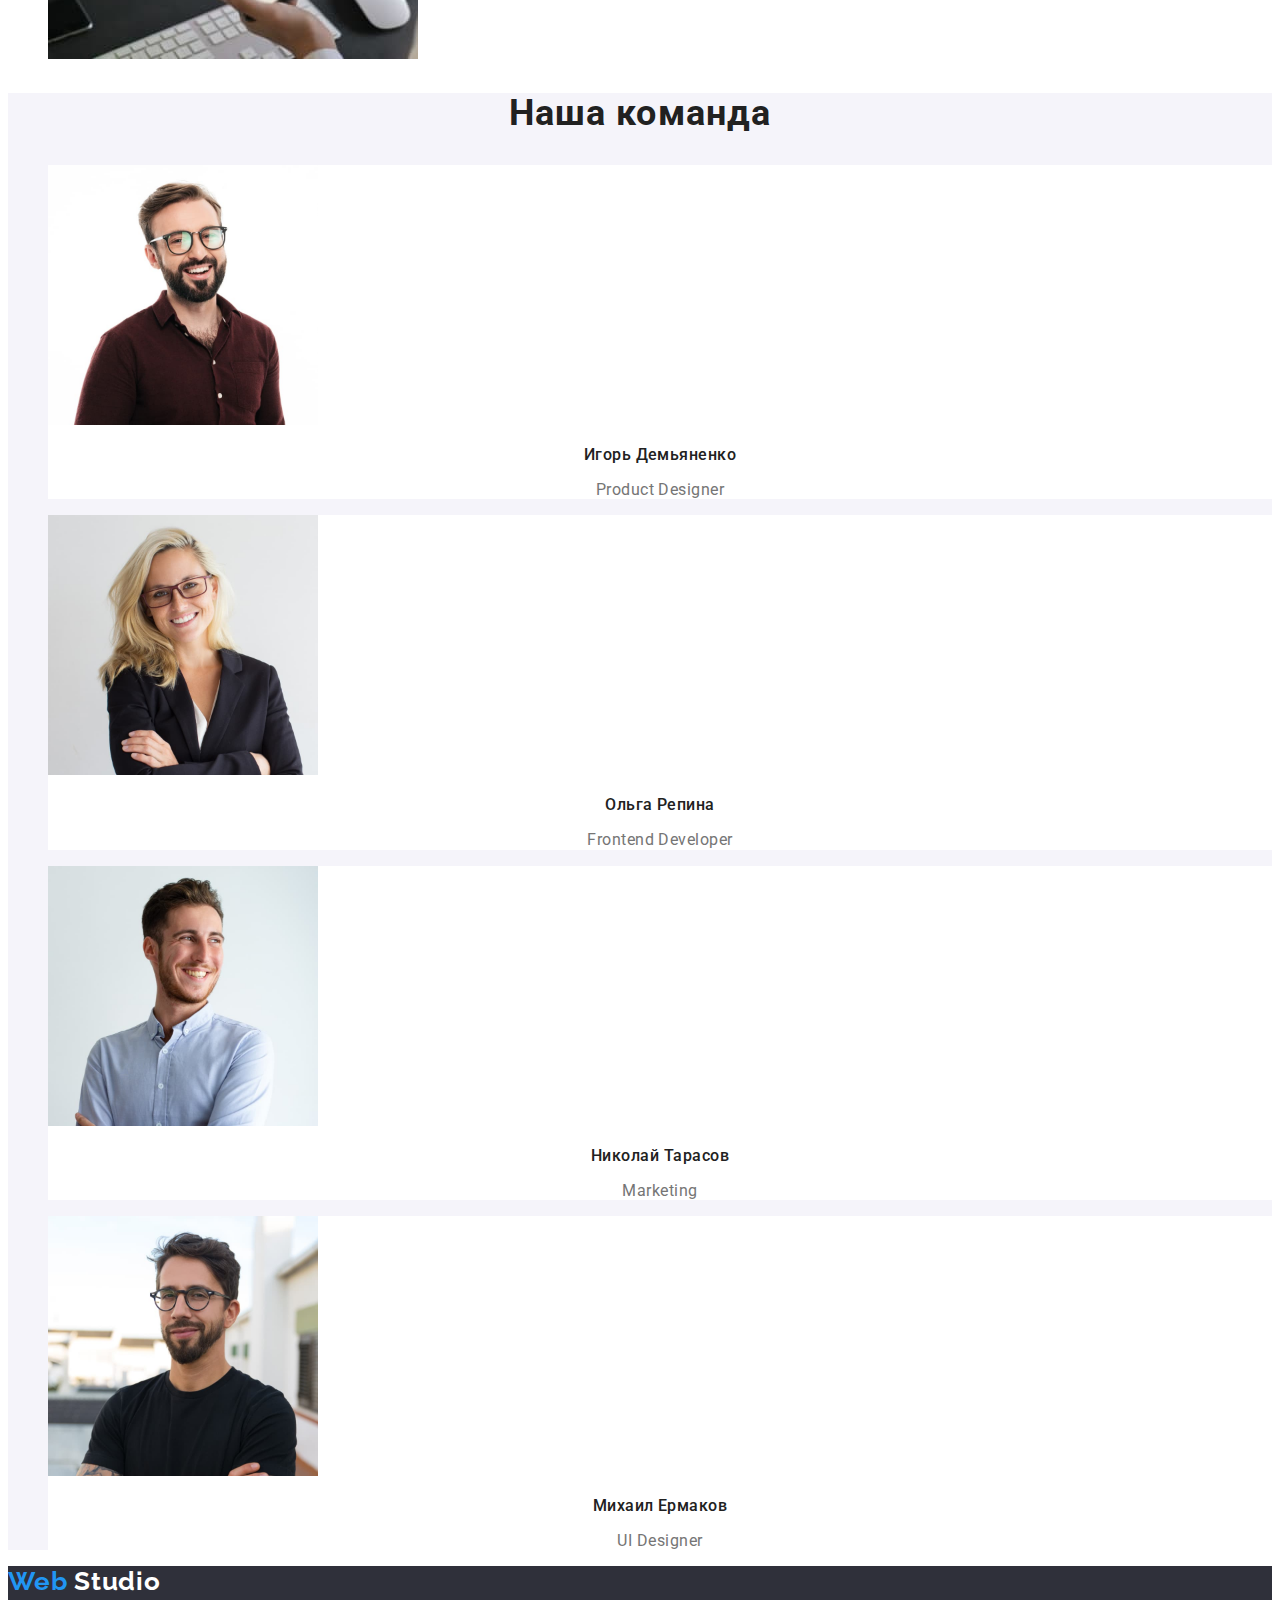
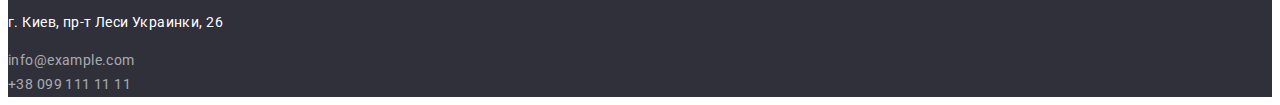
==== commit bc2aed3c: "text decoration final" ====
--- a/index.html
+++ b/index.html
@@ -53,32 +53,32 @@
       </section>
       <!--Особенности-->
       <section class="section">
-        <h2 class="section-title">Особенности</h2>
+        <h2 class="section-title-none">Особенности</h2>
         <ul class="feachers list">
           <li>
-            <h3>Внимание к деталям</h3>
-            <p class="ident-title">
+            <h3 class="feachers-title">Внимание к деталям</h3>
+            <p class="ident-title description">
               Идейные соображения, а также начало повседневной работы по
               формированию позиции.
             </p>
           </li>
           <li>
-            <h3>Пунктуальность</h3>
-            <p class="ident-title">
+            <h3 class="feachers-title">Пунктуальность</h3>
+            <p class="ident-title description">
               Задача организации, в особенности же рамки и место обучения кадров
               влечет за собой.
             </p>
           </li>
           <li>
-            <h3>Планирование</h3>
-            <p class="ident-title">
+            <h3 class="feachers-title">Планирование</h3>
+            <p class="ident-title description">
               Равным образом консультация с широким активом в значительной
               степени обуславливает.
             </p>
           </li>
           <li>
-            <h3>Современные технологии</h3>
-            <p class="ident-title">
+            <h3 class="feachers-title">Современные технологии</h3>
+            <p class="ident-title description">
               Значимость этих проблем настолько очевидна, что реализация
               плановых заданий.
             </p>
@@ -132,8 +132,8 @@
               width="270"
               height="260"
             />
-            <h3>Игорь Демьяненко</h3>
-            <p lang="en" class="ident-title">Product Designer</p>
+            <h3 class="name-team">Игорь Демьяненко</h3>
+            <p lang="en" class="ident-title team">Product Designer</p>
           </li>
           <li class="team-apart">
             <img
@@ -142,8 +142,8 @@
               width="270"
               height="260"
             />
-            <h3>Ольга Репина</h3>
-            <p lang="en" class="ident-title">Frontend Developer</p>
+            <h3 class="name-team">Ольга Репина</h3>
+            <p lang="en" class="ident-title team">Frontend Developer</p>
           </li>
 
           <li class="team-apart">
@@ -153,8 +153,8 @@
               width="270"
               height="260"
             />
-            <h3>Николай Тарасов</h3>
-            <p lang="en" class="ident-title">Marketing</p>
+            <h3 class="name-team">Николай Тарасов</h3>
+            <p lang="en" class="ident-title team">Marketing</p>
           </li>
 
           <li class="team-apart">
@@ -164,8 +164,8 @@
               width="270"
               height="260"
             />
-            <h3>Михаил Ермаков</h3>
-            <p lang="en" class="ident-title">UI Designer</p>
+            <h3 class="name-team">Михаил Ермаков</h3>
+            <p lang="en" class="ident-title team">UI Designer</p>
           </li>
         </ul>
       </section>
--- a/css/styles.css
+++ b/css/styles.css
@@ -18,7 +18,7 @@
 /* Base */
 
 body{
-    font-family: var(--font-family-primary);
+    font-family: var(--font-family-primary), Verdana, Tahoma, arial, sans-serif;
     font-weight: 400;
     background-color: var(--primary-background-color);
     color: var(--primary-text-color);
@@ -30,7 +30,7 @@
     font-family: 'Raleway';
     font-weight: 700;
     font-size: 26px;
-    line-height: 0.84;
+    line-height: 1.2;
     letter-spacing: 0.03em;
     text-decoration: none;
     color: var(--accent-color);
@@ -44,7 +44,7 @@
 .site-nav .link{
     font-weight: 500;
     font-size: 14px;
-    line-height: 0.875;
+    line-height:1.1;
     letter-spacing: 0.02em;
     text-decoration: none;
     color: var(--primary-text-color);
@@ -67,7 +67,7 @@
 .header-contact .contact{
     font-weight: 500;
     font-size: 14px;
-    line-height: 0.875;
+    line-height:1.1;
     letter-spacing: 0.02em;
     text-decoration: none;
     color: var(--title-text-color);
@@ -85,7 +85,7 @@
 
 .hero-title{
     font-size: 44px;
-    line-height: 0.73x;
+    line-height: 1.36;
     text-align: center;
     letter-spacing: 0.06em;
     text-transform: uppercase;
@@ -108,7 +108,7 @@
     font-family: var(--font-family-primary);
     font-weight: 700;
     font-size: 16px;
-    line-height: 0.53;
+    line-height: 1.875;
     align-items: center;
     text-align: center;
     color: var(--primary-background-color);
@@ -177,6 +177,51 @@
     color: var(--title-text-color);
 }
 
+.ident-title.description{
+    font-size: 14px;
+    line-height: 1.7;
+    letter-spacing: 0.03em;
+}
+
+.ident-title.team{
+    font-size: 16px;
+    line-height: 1.2;
+    text-align: center;
+    letter-spacing: 0.03em;
+}
+
+.ident-title.portfolio{
+    font-size: 16px;
+    line-height: 1.875;
+    letter-spacing: 0.03em;
+}
+
+.section-title-none{
+    display: none;
+}
+.feachers-title{
+    font-weight: 700;
+    font-size: 14px;
+    line-height: 1.14;
+    letter-spacing: 0.03em;
+    text-transform: uppercase
+}
+
+.section-title{
+    font-weight: 700;
+    font-size: 36px;
+    line-height:1.16;
+    text-align: center;
+    letter-spacing: 0.03em;
+}
+
+/* main portfolio */
+.portfolio-title{
+    font-size: 18px;
+    line-height: 2;
+    letter-spacing: 0.06em;
+}
+
 /* Our team */
 .section.team{
     background-color: var(--acccent-background-color);
@@ -186,6 +231,14 @@
     background-color: var(--primary-background-color);
 }
 
+.name-team{
+    font-weight: 500;
+    font-size: 16px;
+    line-height: 1.2;
+    text-align: center;
+    letter-spacing: 0.03em;
+}
+
 /* Footer */
 .footer{
     background-color: var(--alternative-background-color);
@@ -197,10 +250,19 @@
 
 .footer-adress{
     color: var(--primary-background-color);
+    font-style: normal;
+    font-size: 14px;
+    line-height:1.7;
+    letter-spacing: 0.03em;
 }
 
 .footer-contact{
-        color: var(--alternative-text-color);
+    color: var(--alternative-text-color);
+    font-style: normal;
+    text-decoration: none;
+    font-size: 14px;
+    line-height: 1.7;
+    letter-spacing: 0.03em;
 }
 .footer-contact:hover{
     color: var(--accent-color);
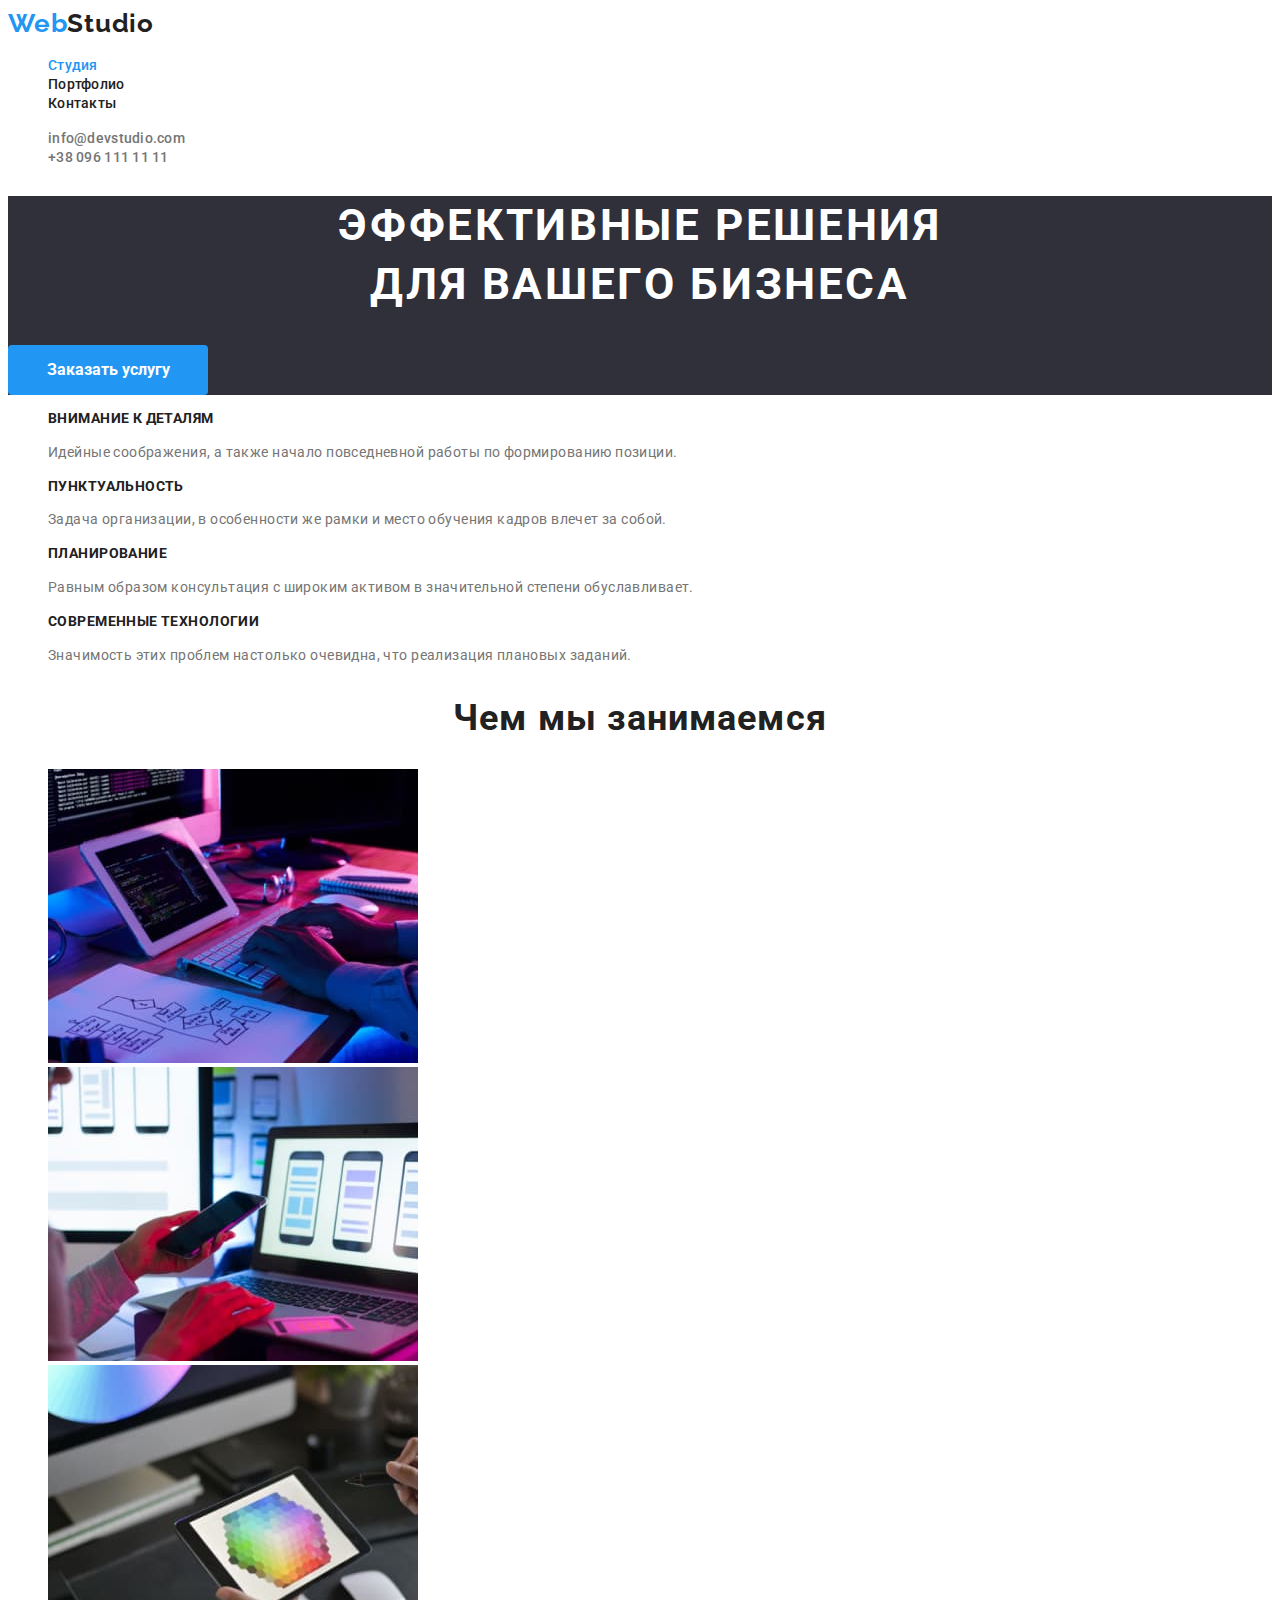
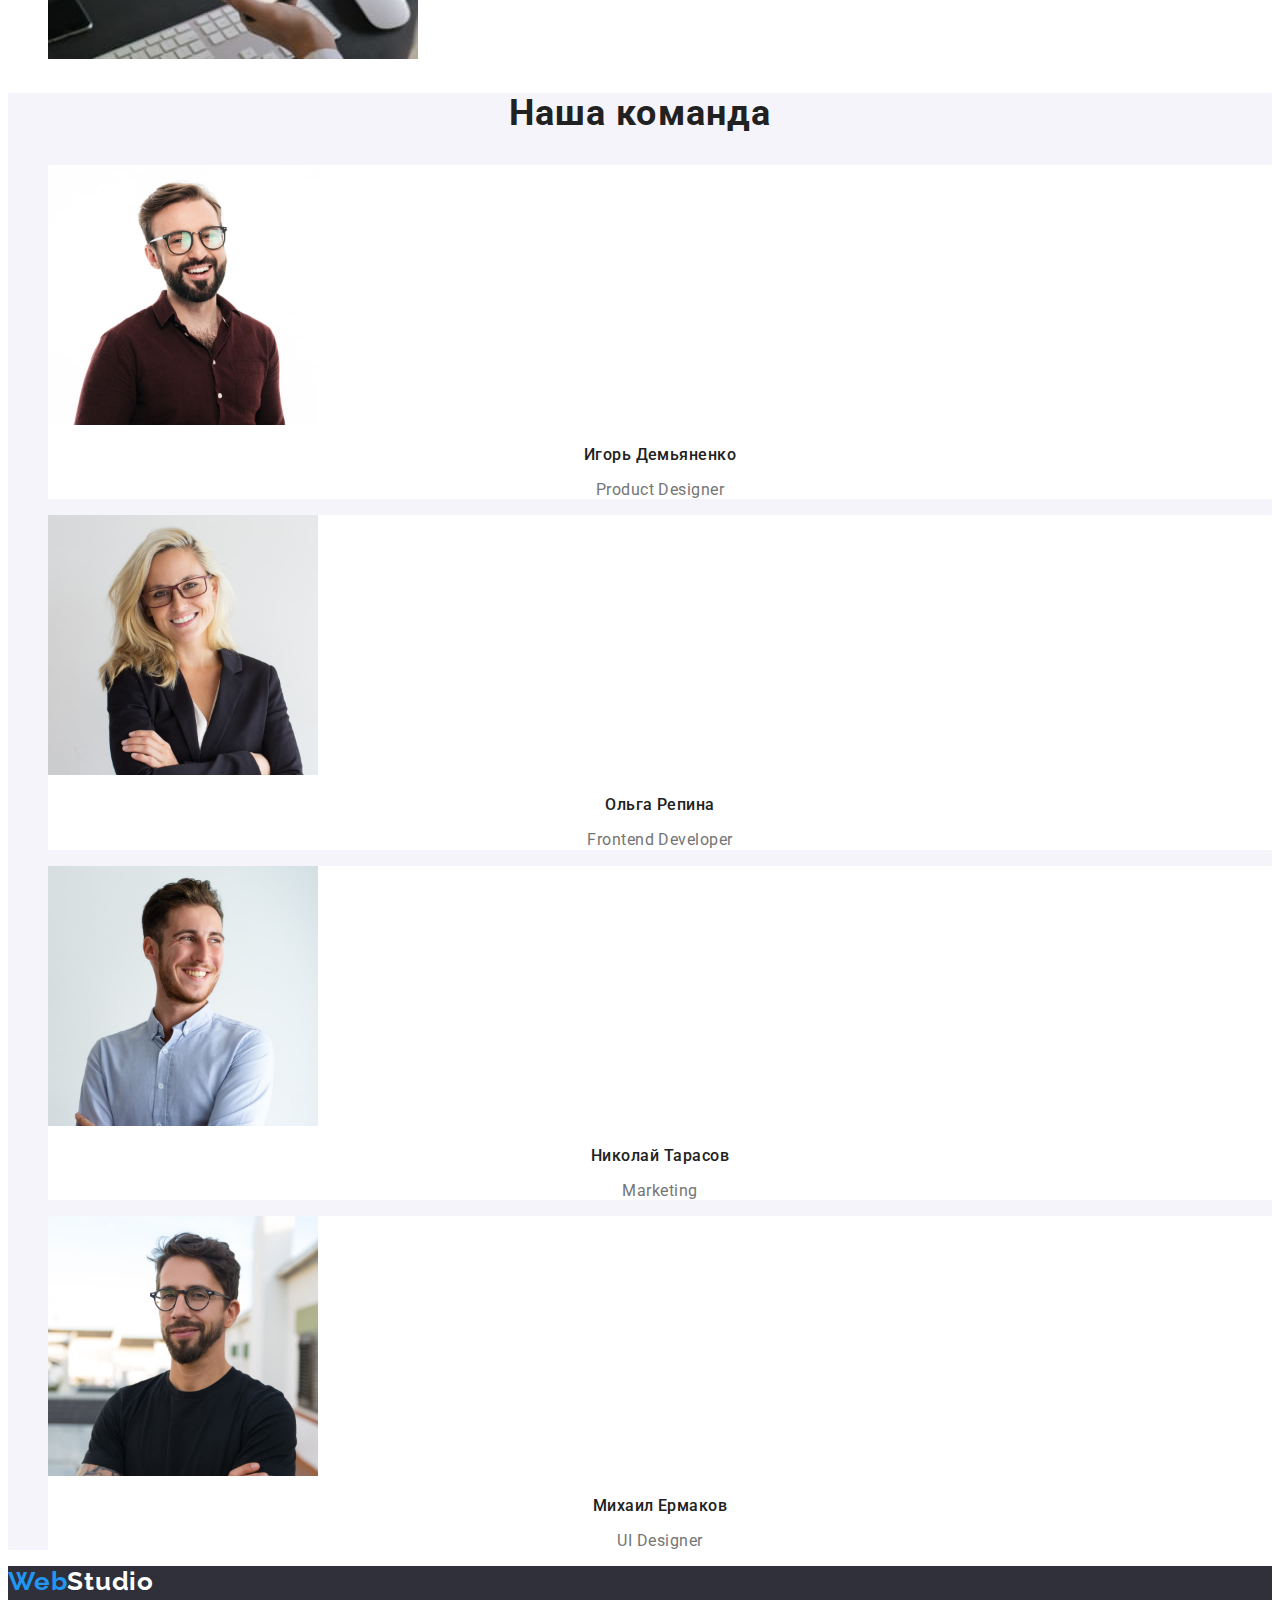
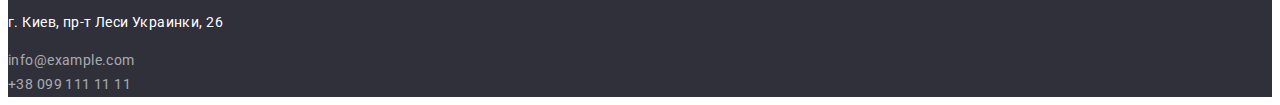
==== commit ee50c35f: "logo footer change" ====
--- a/index.html
+++ b/index.html
@@ -173,7 +173,7 @@
 
     <footer class="footer">
       <a href="./index.html" class="logo"
-        >Web <span class="logo-footer">Studio</span></a
+        >Web<span class="logo-footer">Studio</span></a
       >
 
       <address>
--- a/css/styles.css
+++ b/css/styles.css
@@ -246,6 +246,10 @@
 
 .logo-footer{
     color: var(--primary-background-color);
+    font-weight: 700;
+    font-size: 26px;
+    line-height: 1.2;
+    letter-spacing: 0.03em;
 }
 
 .footer-adress{
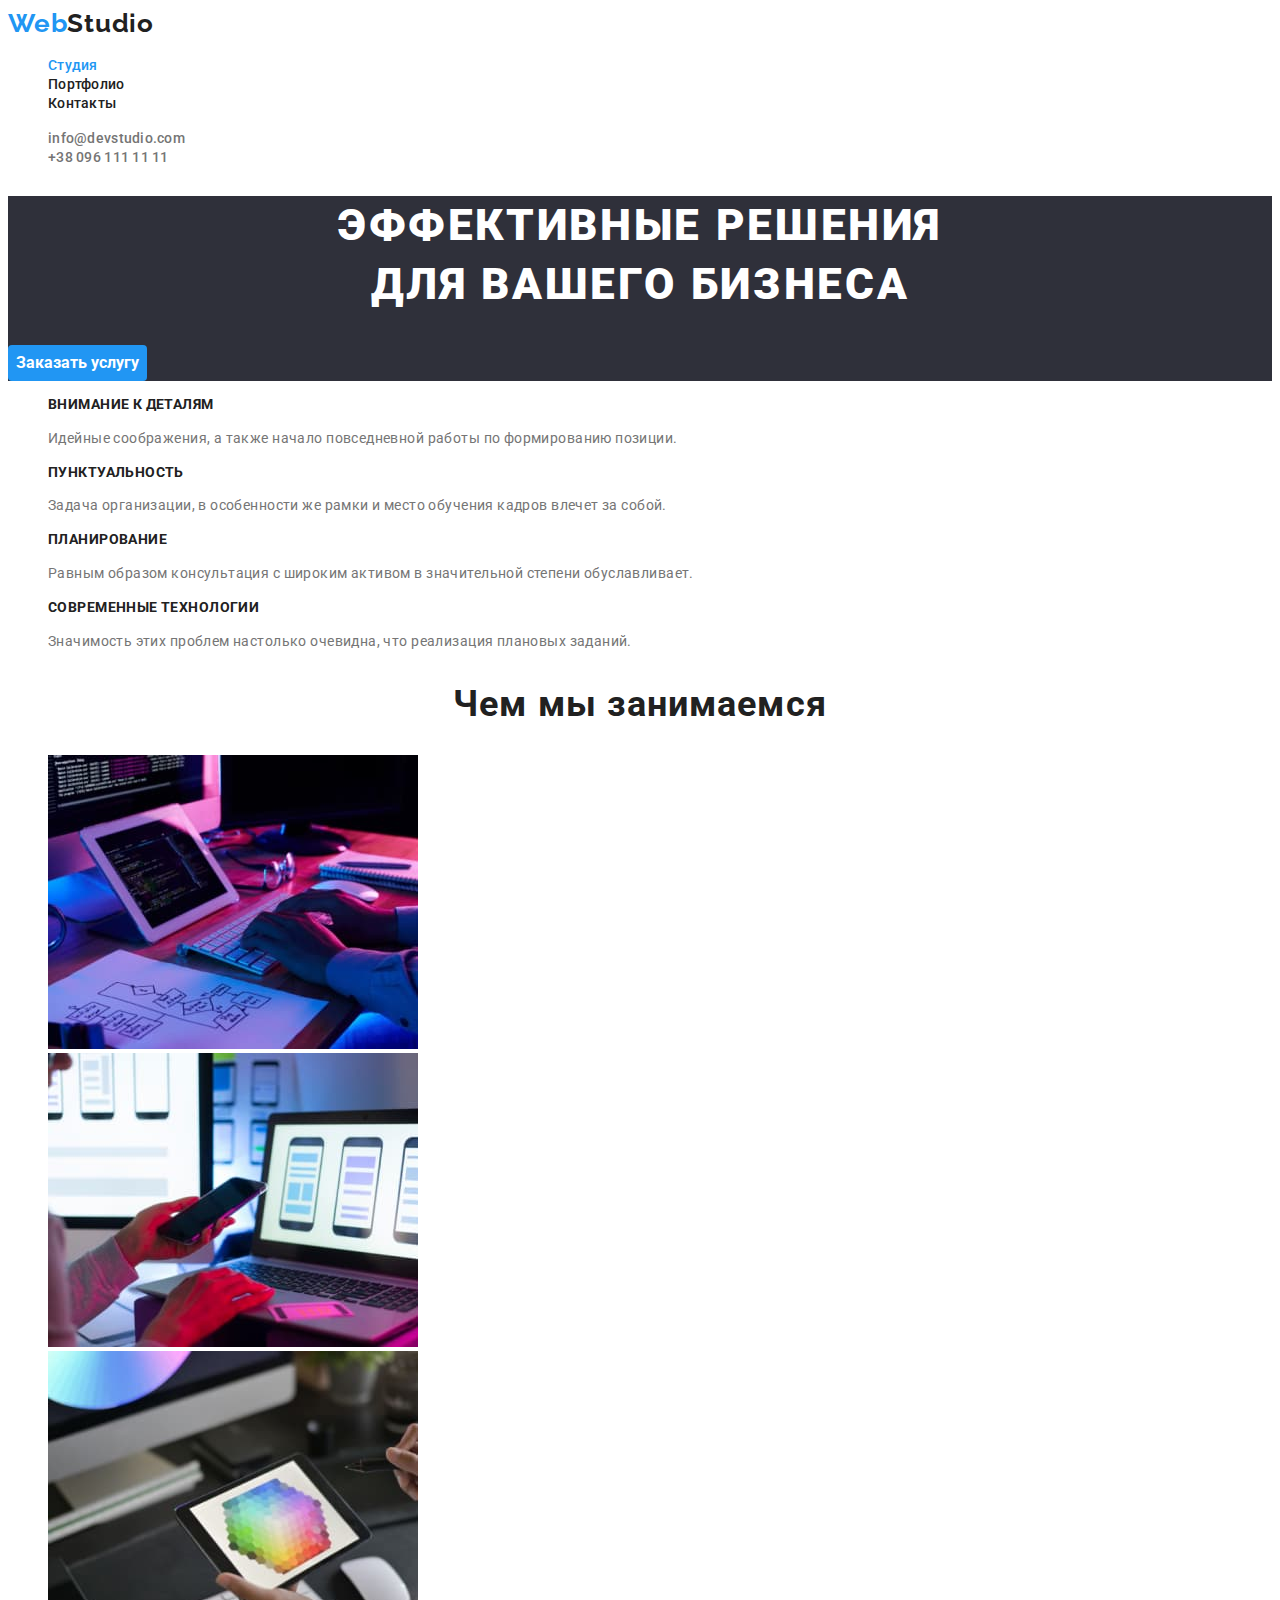
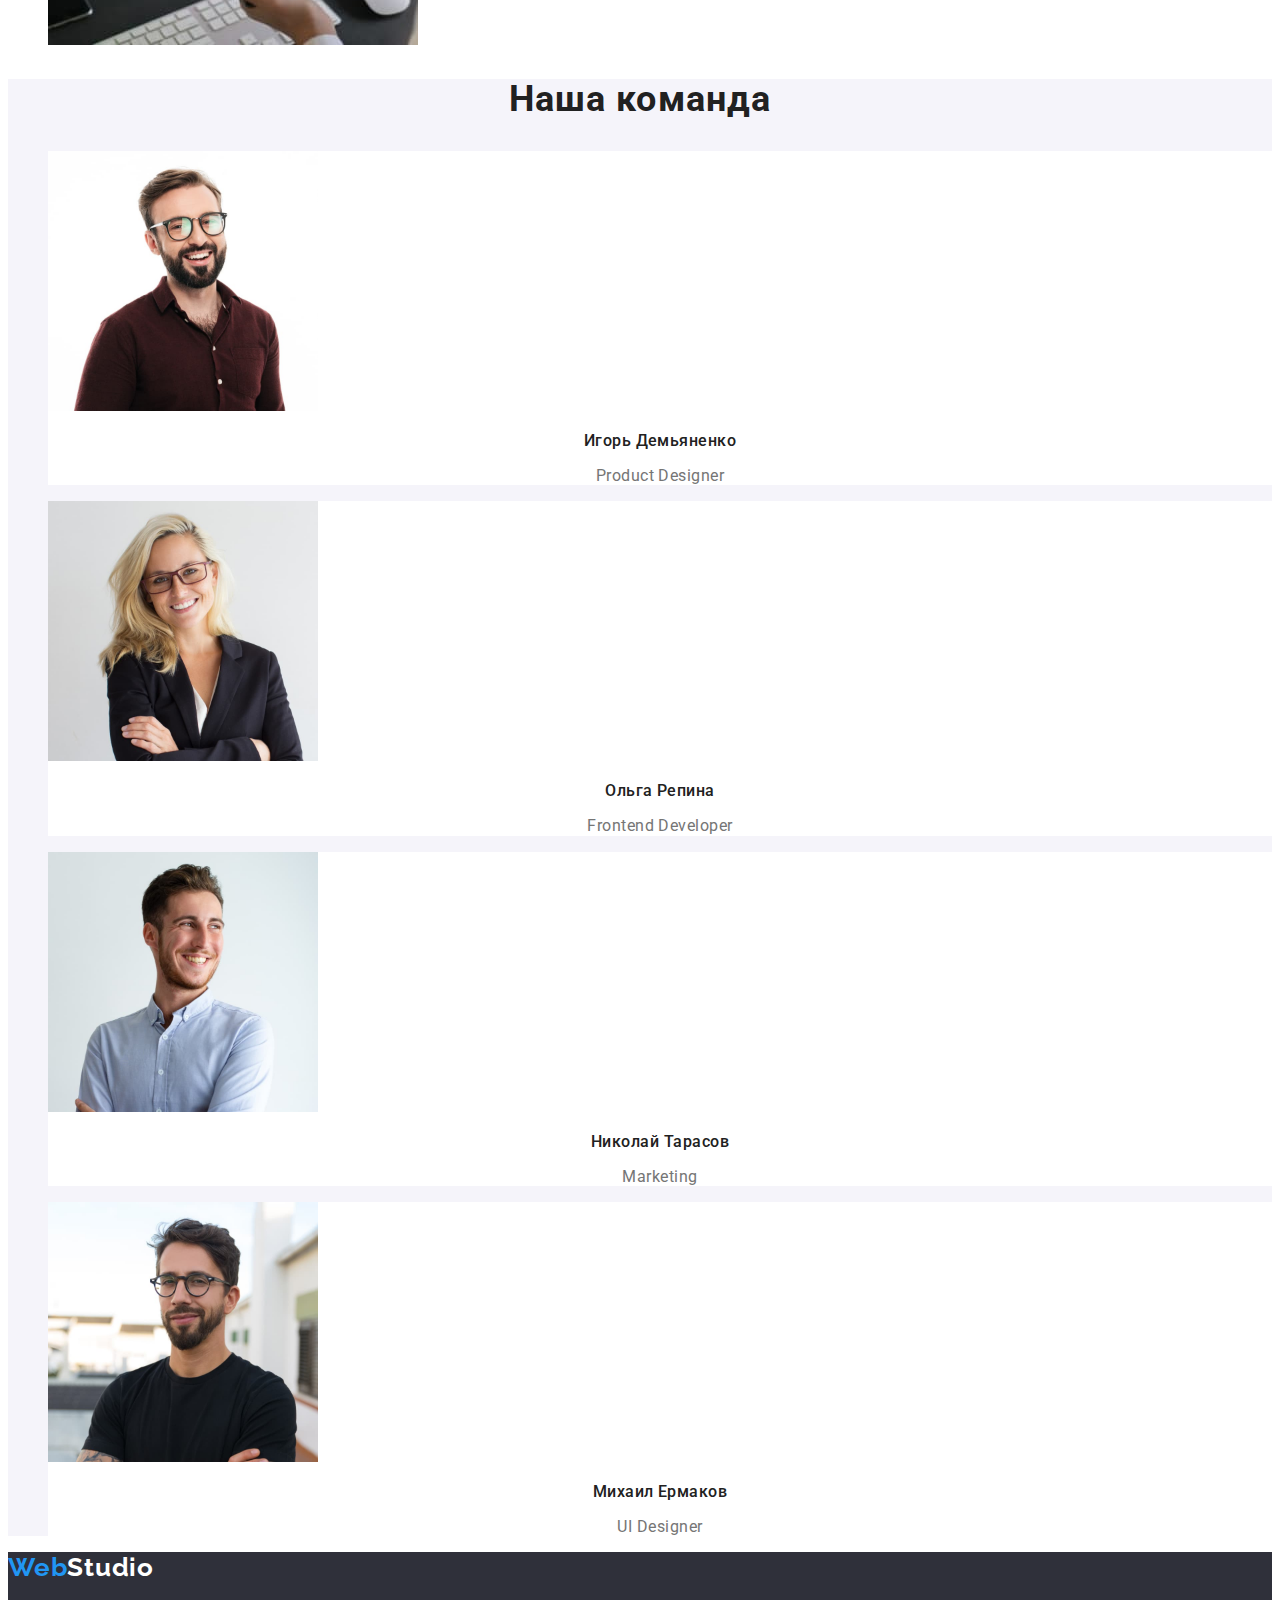
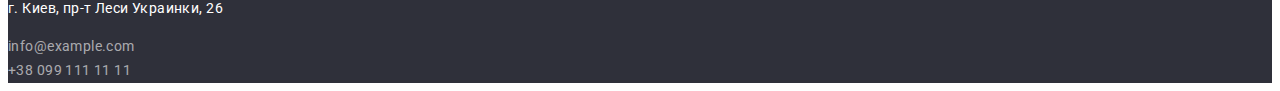
==== commit 45e3f5f6: "fixes homework" ====
--- a/index.html
+++ b/index.html
@@ -8,7 +8,7 @@
     <link rel="preconnect" href="https://fonts.googleapis.com" />
     <link rel="preconnect" href="https://fonts.gstatic.com" crossorigin />
     <link
-      href="https://fonts.googleapis.com/css2?family=Raleway:wght@700&family=Roboto:ital,wght@0,500;0,700;0,900;1,400&display=swap"
+      href="https://fonts.googleapis.com/css2?family=Raleway:wght@700&family=Roboto:wght@400;500;700;900&display=swap"
       rel="stylesheet"
     />
     <link rel="stylesheet" href="./css/styles.css" />
--- a/css/styles.css
+++ b/css/styles.css
@@ -84,13 +84,14 @@
 }
 
 .hero-title{
+    font-weight: 900;
     font-size: 44px;
     line-height: 1.36;
     text-align: center;
     letter-spacing: 0.06em;
     text-transform: uppercase;
     color: var(--primary-background-color);
-}
+}   
 
 /* Buttons */
 
@@ -100,10 +101,10 @@
 }
 
 .button.hero{
-    width: 200px;
+    /* width: 200px;
     height: 50px;
     left: 700px;
-    top: 430px;
+    top: 430px; */
 
     font-family: var(--font-family-primary);
     font-weight: 700;
@@ -134,7 +135,7 @@
     cursor: pointer;
     box-shadow: var(--button-portfolio-shadow-active)
 }
-
+/* 
 .button.all{
     width: 73px;
     height: 38px;
@@ -169,7 +170,7 @@
     height: 38px;
     left: 976px;
     top: 174px;;
-}
+} */
 
 
 /* Body */
@@ -246,10 +247,10 @@
 
 .logo-footer{
     color: var(--primary-background-color);
-    font-weight: 700;
+    /* font-weight: 700;
     font-size: 26px;
     line-height: 1.2;
-    letter-spacing: 0.03em;
+    letter-spacing: 0.03em; */
 }
 
 .footer-adress{
